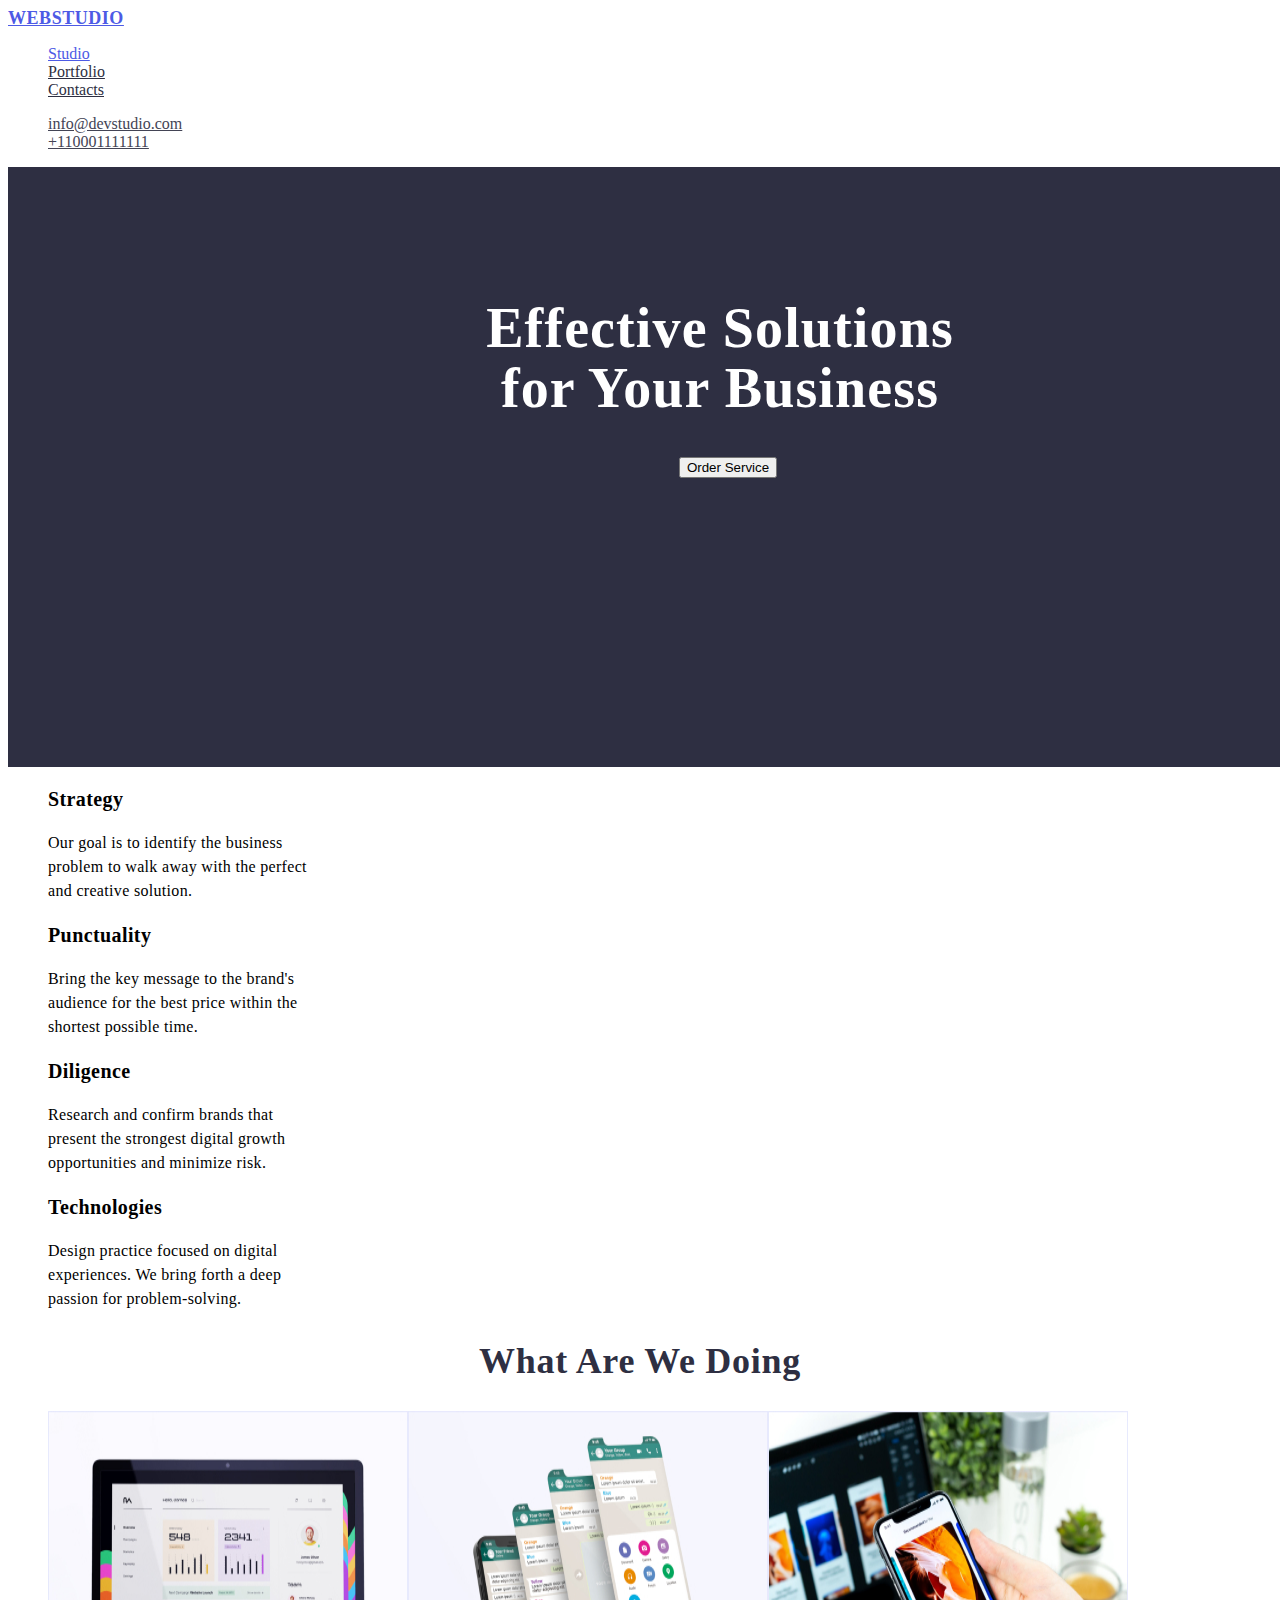
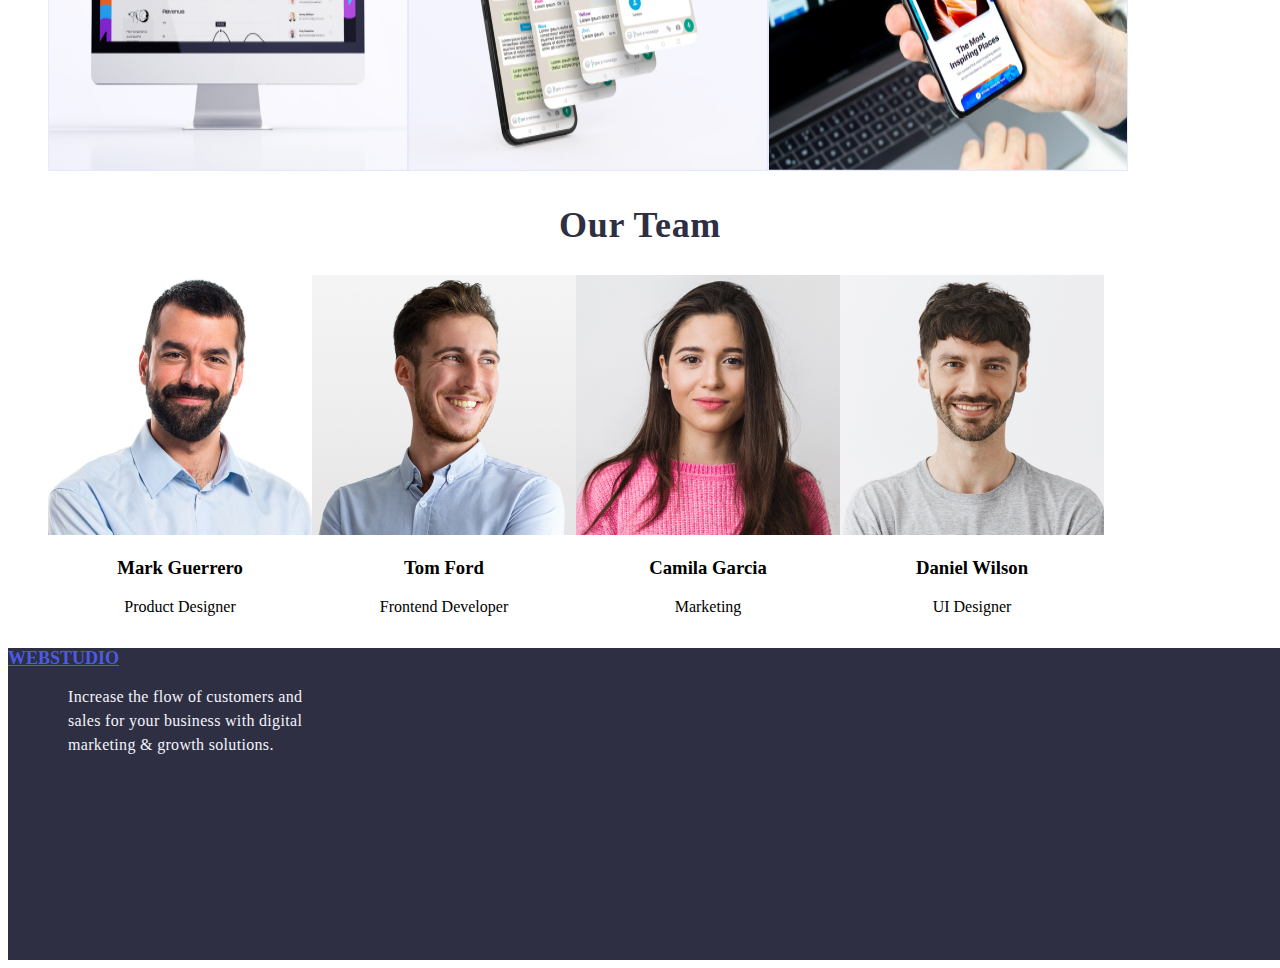
==== index.html @ d29a0da6 "update content" ====
<!DOCTYPE html>
<html lang="en">
  <head>
    <meta charset="UTF-8" />
    <meta http-equiv="X-UA-Compatible" content="IE=edge" />
    <meta name="viewport" content="width=device-width, initial-scale=1.0" />
    <title>Document</title>
    <link rel="stylesheet" href="./css/styles.css" />
  </head>

  <body>
    <!-- Header Section -->
    <header>
      <nav>
        <!-- Company Logo -->
        <a href="./index.html" class="index"> WEBSTUDIO</a>
        <!-- Navigation Menu -->
        <ul class="nav-links">
          <li>
            <a
              href="./index.html"
              class="studio"
              target="_blank"
              rel="nopener norefer"
              >Studio</a
            >
          </li>
          <li>
            <a
              href="./portfolio.html"
              class="portfolio"
              target="_blank"
              rel="nopener norefer"
              >Portfolio</a
            >
          </li>
          <li><a href="/Contacts" class="contacts">Contacts</a></li>
        </ul>
      </nav>
      <ul class="howtoreach">
        <li>
          <a href="mailto:info@devstudio.com" class="mailto"
            >info@devstudio.com</a
          >
        </li>
        <li><a href="tel:+110001111111" class="tel">+110001111111</a></li>
      </ul>
    </header>

    <!-- Main Content -->
    <main>
      <!-- Section 1 -->
      <section>
        <div class="container">
          <div class="box">
            <h1 class="h1">
              Effective Solutions <br />
              for Your Business
            </h1>
            <button type="button" class="h1-button">Order Service</button>
          </div>
        </div>
      </section>

      <!-- Section 2 -->
      <section>
        <!-- Company Goals -->
        <div>
          <ul class="companygoals">
            <li>
              <h3 class="h3"><b>Strategy</b></h3>
              <p class="strategy">
                Our goal is to identify the business problem to walk away with
                the perfect and creative solution.
              </p>
            </li>

            <li>
              <h3 class="h3"><b>Punctuality</b></h3>
              <p class="punctuality">
                Bring the key message to the brand's audience for the best price
                within the shortest possible time.
              </p>
            </li>

            <li>
              <h3 class="h3"><b>Diligence</b></h3>
              <p class="diligence">
                Research and confirm brands that present the strongest digital
                growth opportunities and minimize risk.
              </p>
            </li>

            <li>
              <h3 class="h3"><b>Technologies</b></h3>
              <p class="technologies">
                Design practice focused on digital experiences. We bring forth a
                deep passion for problem-solving.
              </p>
            </li>
          </ul>
        </div>
      </section>

      <!-- Section 3 -->
      <section>
        <div>
          <!-- Business Offers -->
          <h2 class="h2">What Are We Doing</h2>
          <ul class="offers">
            <li>
              <img
                src="./images/monitor.jpg"
                alt="monitor"
                width="360"
                height="360"
              />
            </li>
            <li>
              <img
                src="./images/phone.jpg"
                alt="phone"
                width="360"
                height="360"
              />
            </li>
            <li>
              <img
                src="./images/laptopandphone.jpg"
                alt="laptop and phone"
                width="360"
                height="360"
              />
            </li>
          </ul>
        </div>
      </section>

      <!-- Section 4 -->
      <section>
        <div>
          <h2 class="team">Our Team</h2>
          <ul class="teammembers">
            <li>
              <img
                src="./images/markguerrero.jpg"
                alt="markguerrero"
                width="264"
                height="260"
              />
              <h3>Mark Guerrero</h3>
              <p>Product Designer</p>
            </li>

            <li>
              <img
                src="./images/tomford.jpg"
                alt="tomford"
                width="264"
                height="260"
              />
              <h3>Tom Ford</h3>
              <p>Frontend Developer</p>
            </li>

            <li>
              <img
                src="./images/camilagarcia.jpg"
                alt="camilagarcia"
                width="264"
                height="260"
              />
              <h3>Camila Garcia</h3>
              <p>Marketing</p>
            </li>

            <li>
              <img
                src="./images/danielwilson.jpg"
                alt="danielwilson"
                width="264"
                height="260"
              />
              <h3>Daniel Wilson</h3>
              <p>UI Designer</p>
            </li>
          </ul>
        </div>
      </section>
    </main>

    <footer>
      <div class="footer">
        <a href="./index.html" class="webstudiof"> WEBSTUDIO</a>
        <p class="p">
          <span>Increase the flow of customers and </span>
          <span>sales for your business with digital</span>
          <span>marketing & growth solutions.</span>
        </p>
      </div>
    </footer>
  </body>
</html>
---- css/styles.css ----
/* Header 1 Navigation */
.index {
  width: 44px;
  height: 21px;

  font-family: "Raleway";
  font-style: normal;
  font-weight: 800;
  font-size: 18px;
  line-height: 21px;
  /* identical to box height, or 117% */

  display: flex;
  align-items: center;
  letter-spacing: 0.03em;
  text-transform: uppercase;

  /* IRIS */

  color: #4d5ae5;

  /* Inside auto layout */

  flex: none;
  order: 0;
  flex-grow: 0;
}

.nav-links {
  text-decoration: none;
}
.studio {
  color: #4d5ae5;
}
.portfolio {
  color: #2e2f42;
}
.contacts {
  color: #2e2f42;
}
.mailto {
  color: #434455;
}
.tel {
  color: #434455;
}

.nav-links {
  list-style-type: none;
}
.howtoreach {
  list-style-type: none;
}

/* Main Box */
.box {
  height: 600px;
  width: 1440px;
  left: 0px;
  top: 72px;
  display: flex;
  align-items: center;
  text-align: center;
  justify-content: center;
  background: #2e2f42;
}

/* Header 1 */
.h1 {
  position: absolute;
  width: 496px;
  height: 120px;
  left: 472px;
  top: 260px;
  font-family: "Roboto";
  font-style: normal;
  font-weight: 700;
  font-size: 56px;
  line-height: 60px;

  text-align: center;
  letter-spacing: 0.02em;

  color: #ffffff;
}

.companygoals {
  list-style-type: none;
}
.h3 {
  width: 264px;
  height: 24px;

  /* Header 3 */

  font-family: Roboto;
  font-style: normal;
  font-weight: 500;
  font-size: 20px;
  line-height: 24px;
  /* identical to box height, or 120% */

  letter-spacing: 0.02em;
}

.strategy {
  width: 264px;
  height: 72px;

  /* Body */

  font-family: "Roboto";
  font-style: normal;
  font-weight: 400;
  font-size: 16px;
  line-height: 24px;
  /* or 150% */

  letter-spacing: 0.02em;
}
.punctuality {
  width: 264px;
  height: 72px;

  /* Body */

  font-family: "Roboto";
  font-style: normal;
  font-weight: 400;
  font-size: 16px;
  line-height: 24px;
  /* or 150% */

  letter-spacing: 0.02em;
}

.diligence {
  width: 264px;
  height: 72px;

  /* Body */

  font-family: "Roboto";
  font-style: normal;
  font-weight: 400;
  font-size: 16px;
  line-height: 24px;
  /* or 150% */

  letter-spacing: 0.02em;
}

.technologies {
  width: 264px;
  height: 72px;

  /* Body */

  font-family: "Roboto";
  font-style: normal;
  font-weight: 400;
  font-size: 16px;
  line-height: 24px;
  /* or 150% */

  letter-spacing: 0.02em;
}
.h2 {
  /* Header 2 */

  font-family: "Roboto";
  font-style: normal;
  font-weight: 700;
  font-size: 36px;
  line-height: 40px;

  /* identical to box height, or 111% */

  text-align: center;
  letter-spacing: 0.02em;
  text-transform: capitalize;

  /* NAVY BLUE */

  color: #2e2f42;
}

.offers {
  list-style: none;
  display: flex;
}

.team {
  color: var(--navyblue, #2e2f42);
  text-align: center;
  /* Header 2 */
  font-size: 36px;
  font-family: Roboto;
  font-weight: 700;
  line-height: 40px;
  letter-spacing: 0.72px;
}

.teammembers {
  display: flex;
  list-style: none;
  text-align: center;
}

.footer {
  width: 1440px;
  height: 312px;
  flex-shrink: 0;
  background: #2e2f42;
}

.webstudiof {
  width: 44px;
  height: 21px;

  font-family: "Raleway";
  font-style: normal;
  font-weight: 800;
  font-size: 18px;
  line-height: 21px;

  color: #4d5ae5;
}

.p {
  display: flex;
  width: 300px;
  flex-direction: column;

  color: var(--cloud, #f4f4fd);
  font-size: 16px;
  font-family: "Roboto";
  line-height: 24px;
  letter-spacing: 0.32px;
  text-indent: 20%;
}
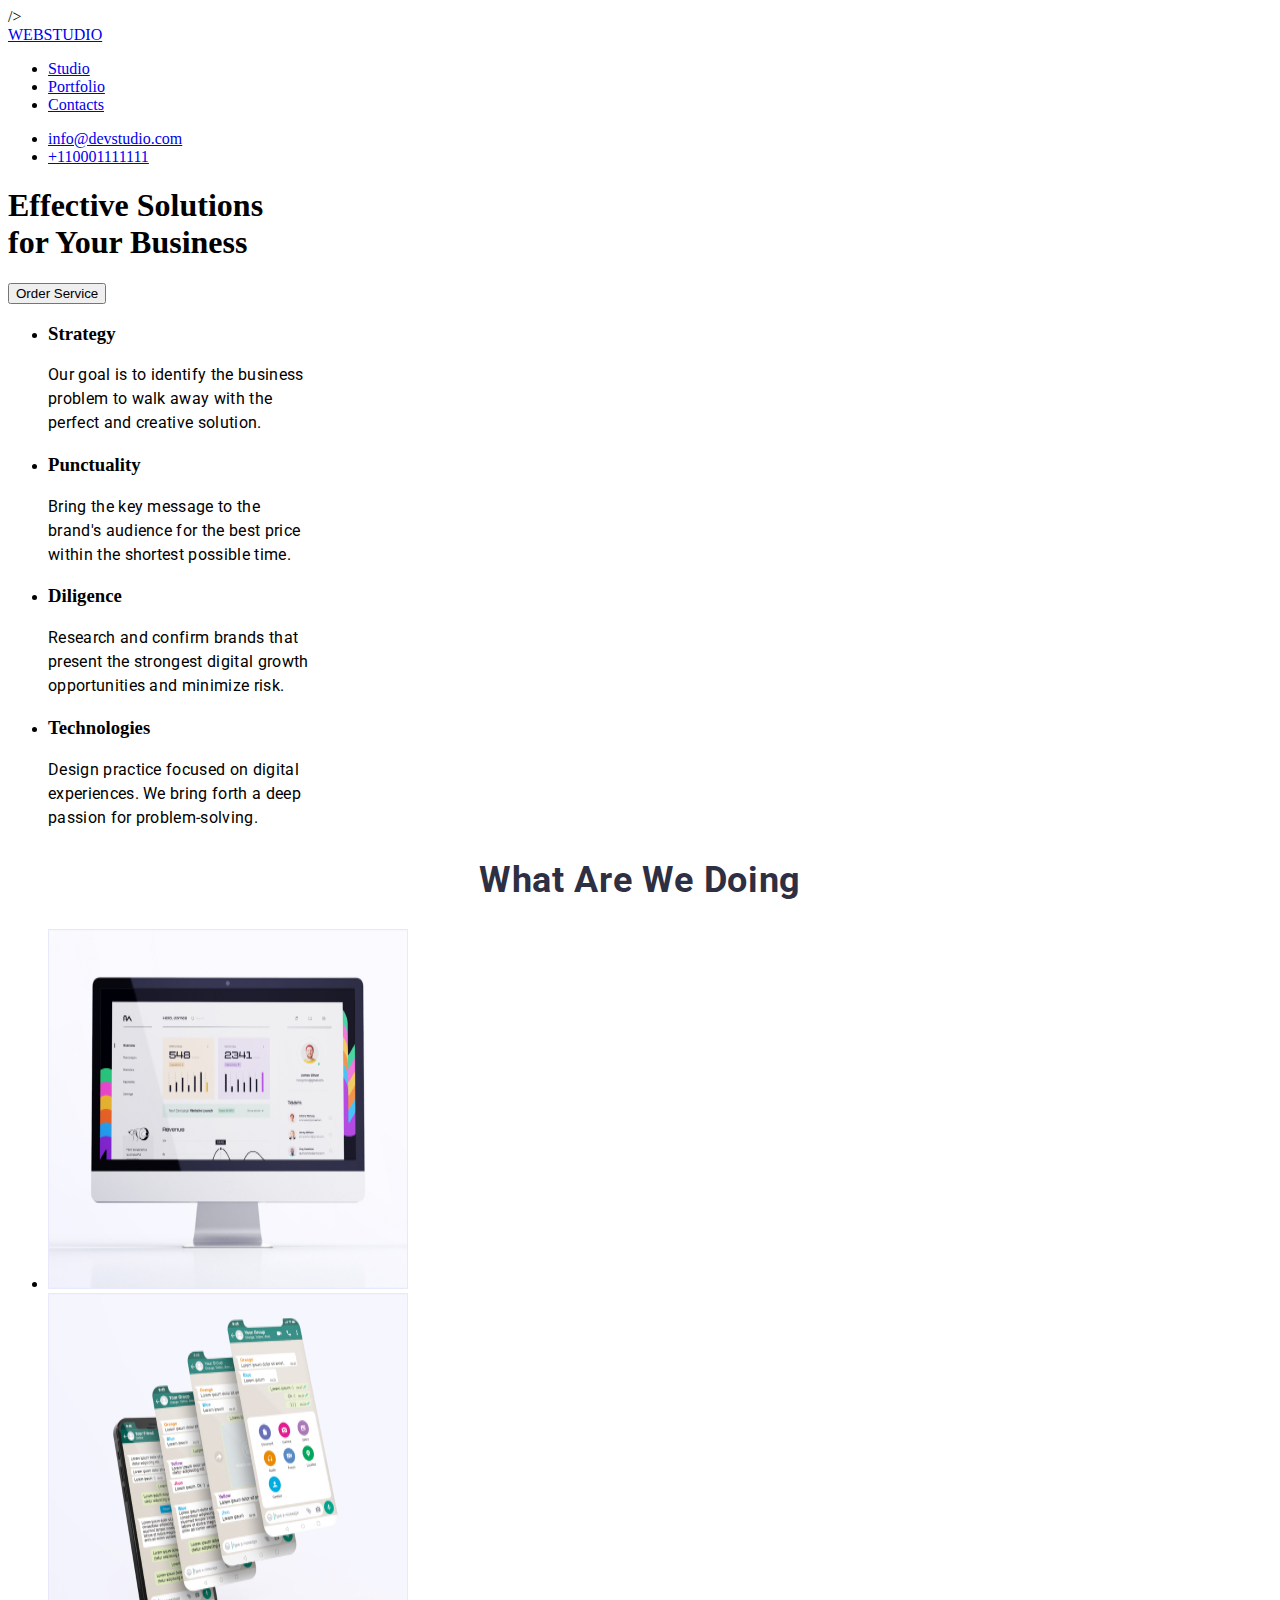
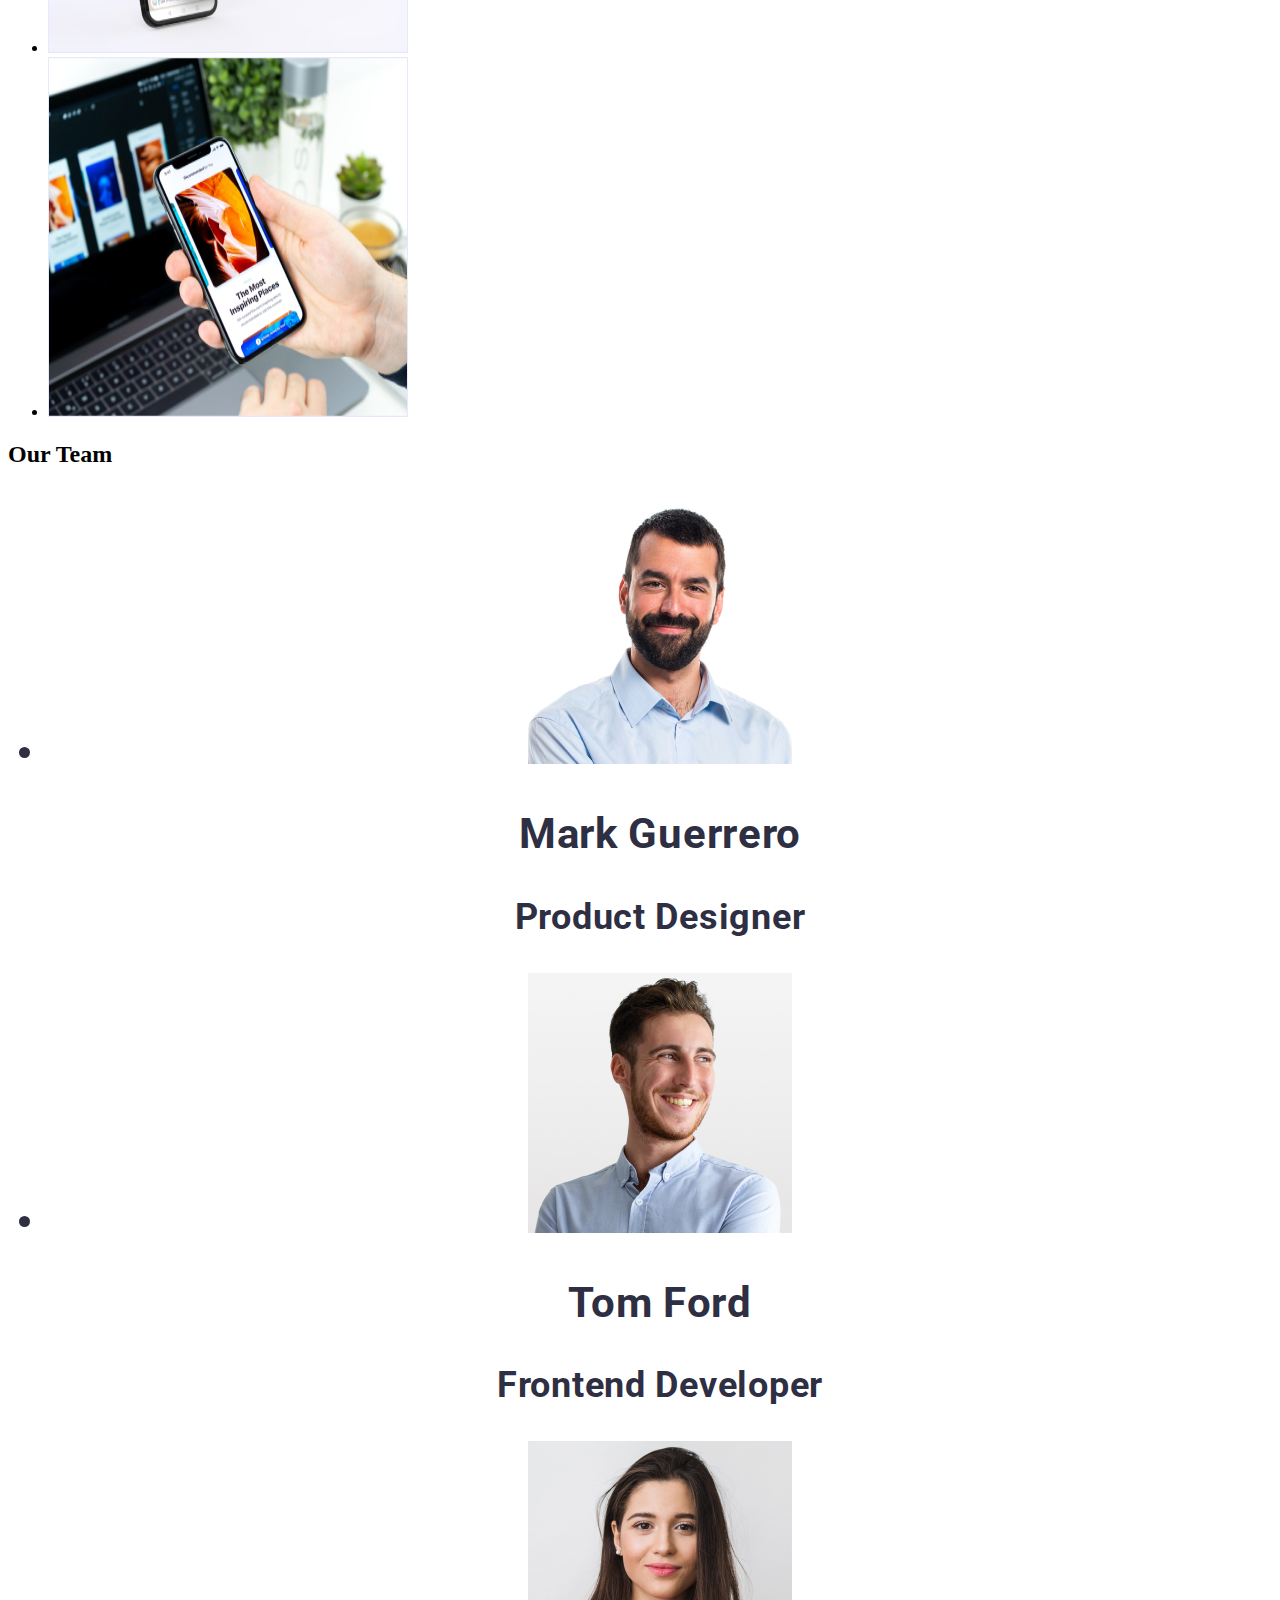
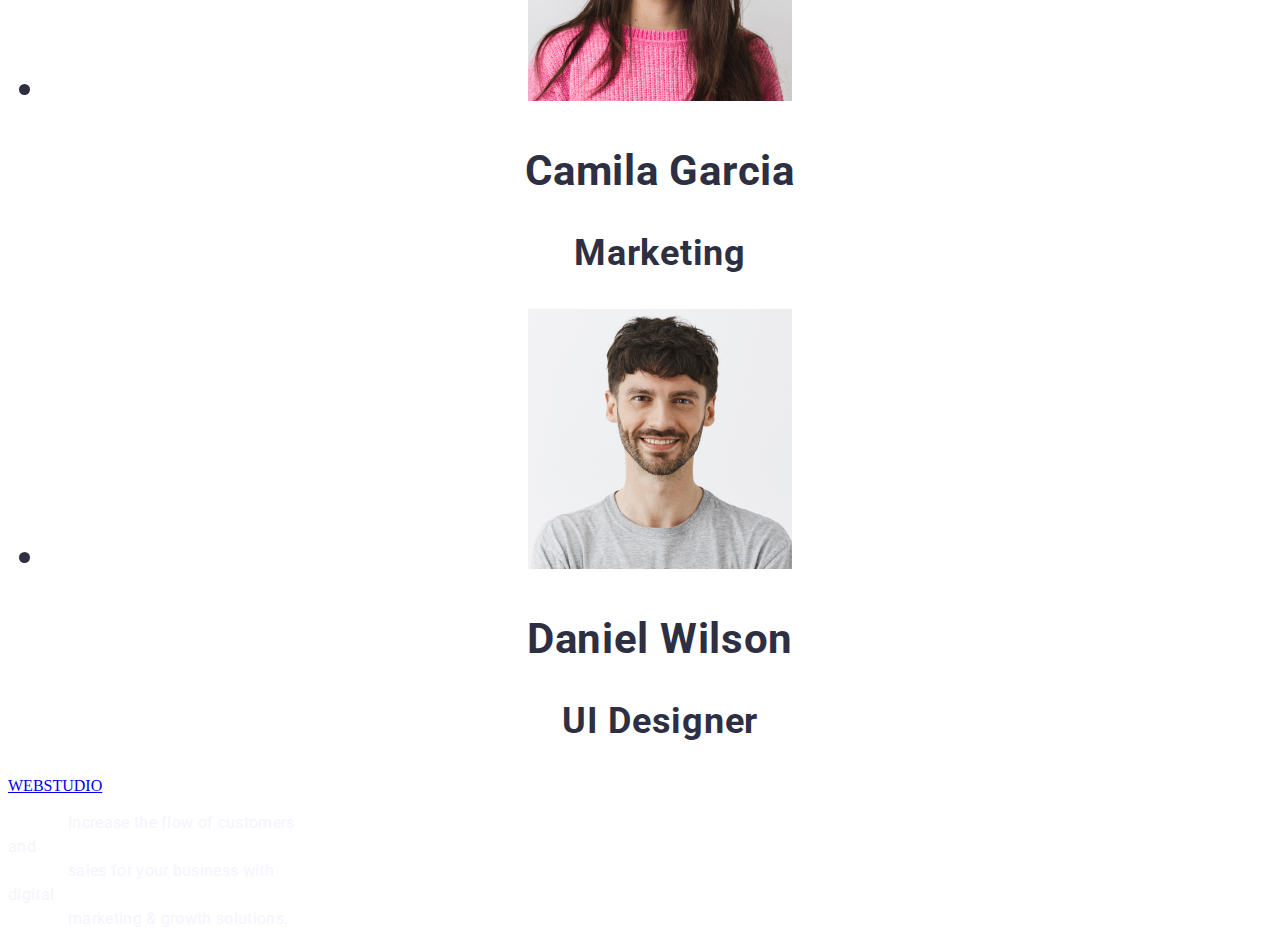
==== commit f6e1f850: "changes" ====
--- a/index.html
+++ b/index.html
@@ -6,69 +6,68 @@
     <meta name="viewport" content="width=device-width, initial-scale=1.0" />
     <title>Document</title>
     <link rel="stylesheet" href="./css/styles.css" />
+    <link
+      href="https://fonts.googleapis.com/css2?family=Raleway:wght@700&family=Roboto:wght@400;500;700;900&display=swap"
+      rel="stylesheet"
+    />
+    />
   </head>
 
   <body>
     <!-- Header Section -->
-    <header>
+    <header class="page-header">
       <nav>
         <!-- Company Logo -->
-        <a href="./index.html" class="index"> WEBSTUDIO</a>
+        <a href="./index.html" class="logo"> WEBSTUDIO</a>
         <!-- Navigation Menu -->
-        <ul class="nav-links">
+        <ul class="nav-menu list">
           <li>
-            <a
-              href="./index.html"
-              class="studio"
-              target="_blank"
-              rel="nopener norefer"
+            <a href="./index.html" class="page-current" rel="nopener norefer"
               >Studio</a
             >
           </li>
           <li>
             <a
               href="./portfolio.html"
-              class="portfolio"
+              class="page"
               target="_blank"
               rel="nopener norefer"
               >Portfolio</a
             >
           </li>
-          <li><a href="/Contacts" class="contacts">Contacts</a></li>
+          <li><a href="/Contacts" class="page">Contacts</a></li>
         </ul>
       </nav>
-      <ul class="howtoreach">
+      <ul class="contacts-menu list">
         <li>
-          <a href="mailto:info@devstudio.com" class="mailto"
+          <a href="mailto:info@devstudio.com" class="item"
             >info@devstudio.com</a
           >
         </li>
-        <li><a href="tel:+110001111111" class="tel">+110001111111</a></li>
+        <li><a href="tel:+110001111111" class="item">+110001111111</a></li>
       </ul>
     </header>
 
     <!-- Main Content -->
     <main>
       <!-- Section 1 -->
-      <section>
-        <div class="container">
-          <div class="box">
-            <h1 class="h1">
+      <section class="hero bg-hero">
+            <h1 class="hero-title">
               Effective Solutions <br />
               for Your Business
             </h1>
-            <button type="button" class="h1-button">Order Service</button>
+            <button type="button" class="button primary">Order Service</button>
           </div>
         </div>
       </section>
 
       <!-- Section 2 -->
-      <section>
+      <section class="section">
         <!-- Company Goals -->
-        <div>
-          <ul class="companygoals">
-            <li>
-              <h3 class="h3"><b>Strategy</b></h3>
+        <div class="container">
+          <ul class="benefits">
+            <li>
+              <h3 class="title"><b>Strategy</b></h3>
               <p class="strategy">
                 Our goal is to identify the business problem to walk away with
                 the perfect and creative solution.
@@ -76,7 +75,7 @@
             </li>
 
             <li>
-              <h3 class="h3"><b>Punctuality</b></h3>
+              <h3 class="title"><b>Punctuality</b></h3>
               <p class="punctuality">
                 Bring the key message to the brand's audience for the best price
                 within the shortest possible time.
@@ -84,7 +83,7 @@
             </li>
 
             <li>
-              <h3 class="h3"><b>Diligence</b></h3>
+              <h3 class="title"><b>Diligence</b></h3>
               <p class="diligence">
                 Research and confirm brands that present the strongest digital
                 growth opportunities and minimize risk.
@@ -92,7 +91,7 @@
             </li>
 
             <li>
-              <h3 class="h3"><b>Technologies</b></h3>
+              <h3 class="title"><b>Technologies</b></h3>
               <p class="technologies">
                 Design practice focused on digital experiences. We bring forth a
                 deep passion for problem-solving.
@@ -103,11 +102,11 @@
       </section>
 
       <!-- Section 3 -->
-      <section>
-        <div>
+      <section class="section"></section>
+        <div class="container">
           <!-- Business Offers -->
           <h2 class="h2">What Are We Doing</h2>
-          <ul class="offers">
+          <ul class="what-we-do list">
             <li>
               <img
                 src="./images/monitor.jpg"
@@ -137,10 +136,10 @@
       </section>
 
       <!-- Section 4 -->
-      <section>
-        <div>
-          <h2 class="team">Our Team</h2>
-          <ul class="teammembers">
+      <section class="section bg-team">
+        <div class="container">
+          <h2 class="section-title">Our Team</h2>
+          <ul class="team list">
             <li>
               <img
                 src="./images/markguerrero.jpg"
@@ -148,8 +147,8 @@
                 width="264"
                 height="260"
               />
-              <h3>Mark Guerrero</h3>
-              <p>Product Designer</p>
+              <h3 class="name">Mark Guerrero</h3>
+              <p class="position">Product Designer</p>
             </li>
 
             <li>
@@ -159,8 +158,8 @@
                 width="264"
                 height="260"
               />
-              <h3>Tom Ford</h3>
-              <p>Frontend Developer</p>
+              <h3 class="name">Tom Ford</h3>
+              <p class="position">Frontend Developer</p>
             </li>
 
             <li>
@@ -170,8 +169,8 @@
                 width="264"
                 height="260"
               />
-              <h3>Camila Garcia</h3>
-              <p>Marketing</p>
+              <h3 class="name">Camila Garcia</h3>
+              <p class="position">Marketing</p>
             </li>
 
             <li>
@@ -181,17 +180,17 @@
                 width="264"
                 height="260"
               />
-              <h3>Daniel Wilson</h3>
-              <p>UI Designer</p>
+              <h3 class="name">Daniel Wilson</h3>
+              <p class="position">UI Designer</p>
             </li>
           </ul>
         </div>
       </section>
     </main>
 
-    <footer>
-      <div class="footer">
-        <a href="./index.html" class="webstudiof"> WEBSTUDIO</a>
+    <footer class="page-footer bg-footer">
+      <div>
+        <a href="./index.html" class="logo"> WEBSTUDIO</a>
         <p class="p">
           <span>Increase the flow of customers and </span>
           <span>sales for your business with digital</span>
--- a/css/styles.css
+++ b/css/styles.css
@@ -31,24 +31,29 @@
 }
 .studio {
   color: #4d5ae5;
+  text-decoration: none;
 }
 .portfolio {
   color: #2e2f42;
+  text-decoration: none;
 }
 .contacts {
   color: #2e2f42;
+  text-decoration: none;
 }
 .mailto {
   color: #434455;
+  text-decoration: none;
 }
 .tel {
   color: #434455;
+  text-decoration: none;
 }
 
 .nav-links {
   list-style-type: none;
 }
-.howtoreach {
+.how-to-reach {
   list-style-type: none;
 }
 
@@ -84,7 +89,7 @@
   color: #ffffff;
 }
 
-.companygoals {
+.company-goals {
   list-style-type: none;
 }
 .h3 {
@@ -201,7 +206,7 @@
   letter-spacing: 0.72px;
 }
 
-.teammembers {
+.team-members {
   display: flex;
   list-style: none;
   text-align: center;
@@ -214,7 +219,7 @@
   background: #2e2f42;
 }
 
-.webstudiof {
+.webstudio-f {
   width: 44px;
   height: 21px;
 
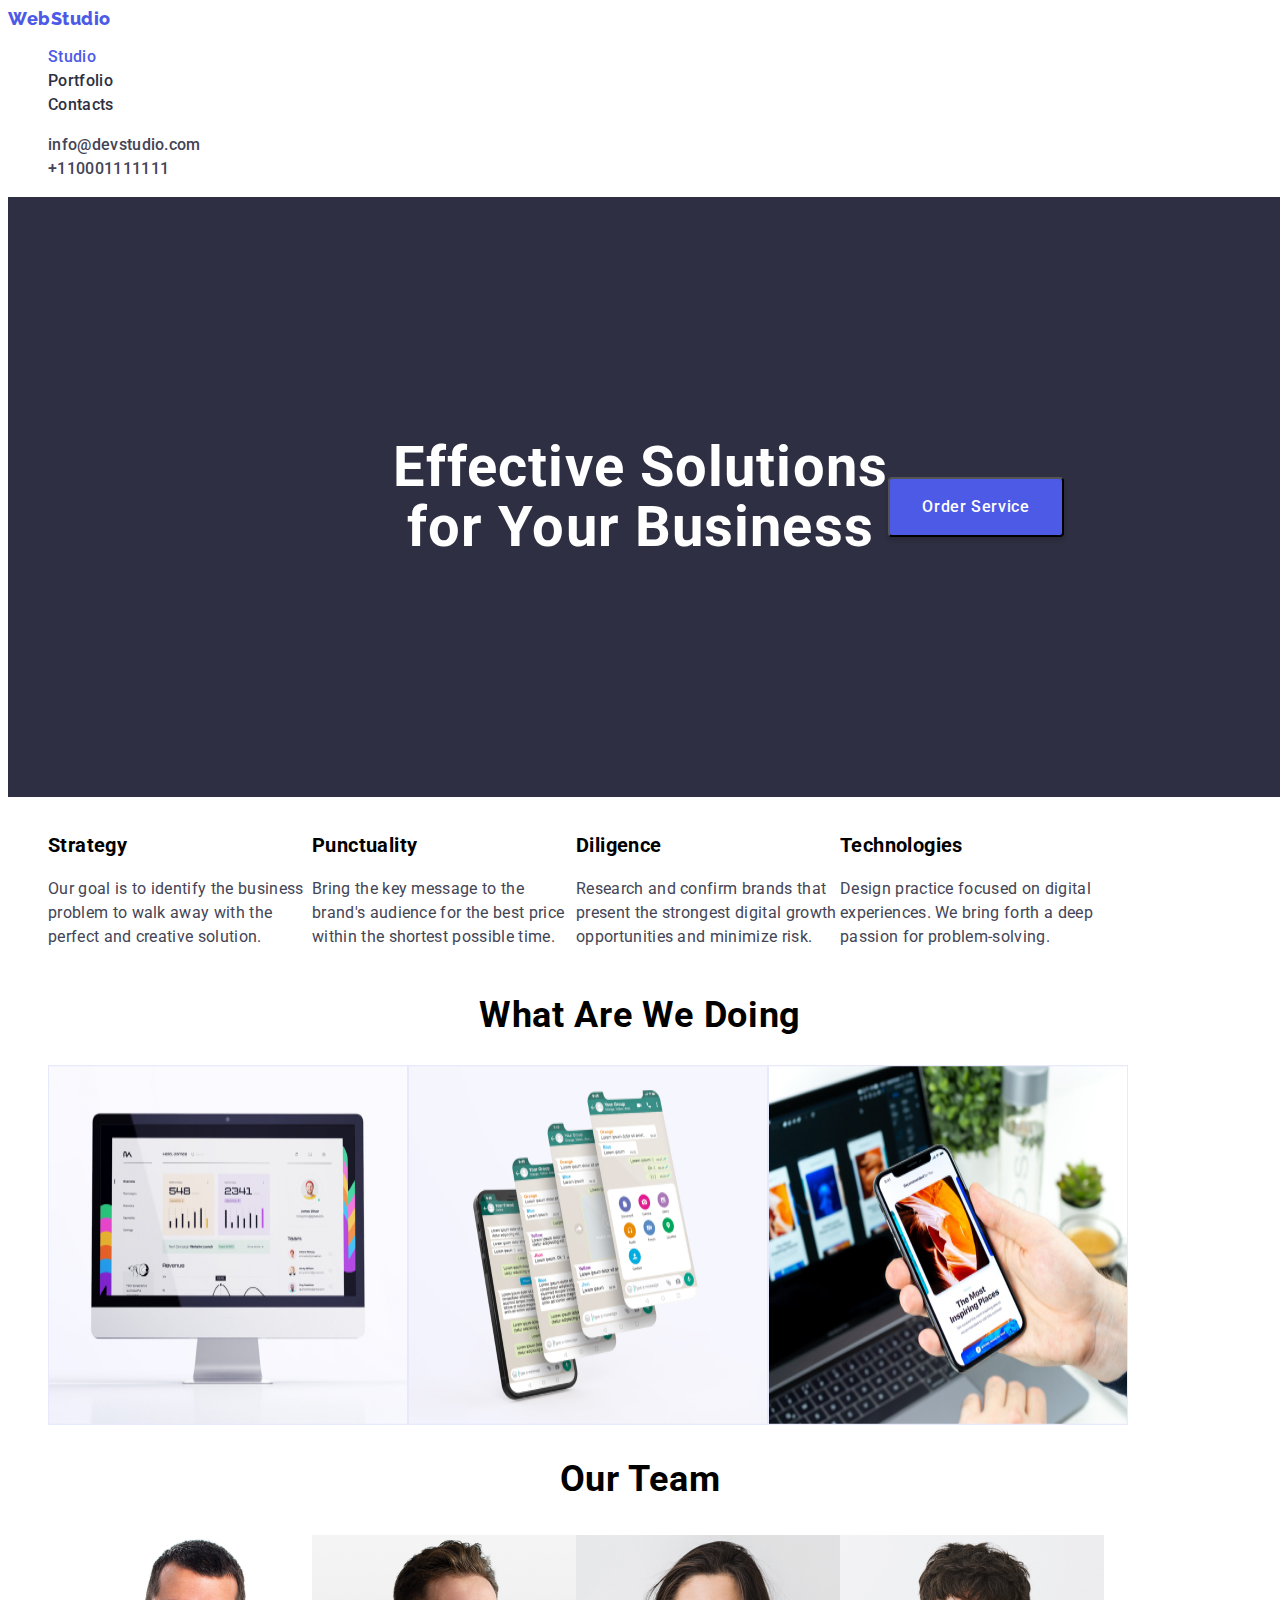
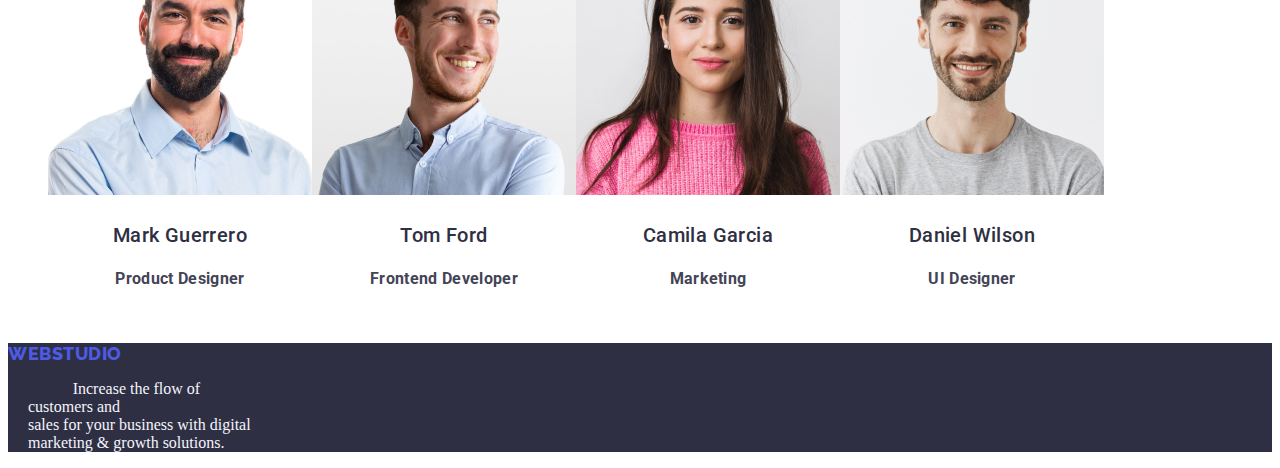
==== commit fb3c6ef3: "update" ====
--- a/index.html
+++ b/index.html
@@ -10,7 +10,6 @@
       href="https://fonts.googleapis.com/css2?family=Raleway:wght@700&family=Roboto:wght@400;500;700;900&display=swap"
       rel="stylesheet"
     />
-    />
   </head>
 
   <body>
@@ -18,7 +17,7 @@
     <header class="page-header">
       <nav>
         <!-- Company Logo -->
-        <a href="./index.html" class="logo"> WEBSTUDIO</a>
+        <a href="./index.html" class="logo"> WebStudio</a>
         <!-- Navigation Menu -->
         <ul class="nav-menu list">
           <li>
@@ -52,13 +51,11 @@
     <main>
       <!-- Section 1 -->
       <section class="hero bg-hero">
-            <h1 class="hero-title">
-              Effective Solutions <br />
-              for Your Business
-            </h1>
-            <button type="button" class="button primary">Order Service</button>
-          </div>
-        </div>
+        <h1 class="hero-title">
+          Effective Solutions <br />
+          for Your Business
+        </h1>
+        <button type="button" class="button primary">Order Service</button>
       </section>
 
       <!-- Section 2 -->
@@ -68,7 +65,7 @@
           <ul class="benefits">
             <li>
               <h3 class="title"><b>Strategy</b></h3>
-              <p class="strategy">
+              <p class="description">
                 Our goal is to identify the business problem to walk away with
                 the perfect and creative solution.
               </p>
@@ -76,7 +73,7 @@
 
             <li>
               <h3 class="title"><b>Punctuality</b></h3>
-              <p class="punctuality">
+              <p class="description">
                 Bring the key message to the brand's audience for the best price
                 within the shortest possible time.
               </p>
@@ -84,7 +81,7 @@
 
             <li>
               <h3 class="title"><b>Diligence</b></h3>
-              <p class="diligence">
+              <p class="description">
                 Research and confirm brands that present the strongest digital
                 growth opportunities and minimize risk.
               </p>
@@ -92,7 +89,7 @@
 
             <li>
               <h3 class="title"><b>Technologies</b></h3>
-              <p class="technologies">
+              <p class="description">
                 Design practice focused on digital experiences. We bring forth a
                 deep passion for problem-solving.
               </p>
@@ -102,10 +99,10 @@
       </section>
 
       <!-- Section 3 -->
-      <section class="section"></section>
+      <section class="section">
         <div class="container">
           <!-- Business Offers -->
-          <h2 class="h2">What Are We Doing</h2>
+          <h2 class="section-title">What Are We Doing</h2>
           <ul class="what-we-do list">
             <li>
               <img
@@ -142,7 +139,7 @@
           <ul class="team list">
             <li>
               <img
-                src="./images/markguerrero.jpg"
+                src="./images/mark-guerrero.jpg"
                 alt="markguerrero"
                 width="264"
                 height="260"
@@ -153,7 +150,7 @@
 
             <li>
               <img
-                src="./images/tomford.jpg"
+                src="./images/tom-ford.jpg"
                 alt="tomford"
                 width="264"
                 height="260"
@@ -164,7 +161,7 @@
 
             <li>
               <img
-                src="./images/camilagarcia.jpg"
+                src="./images/camila-garcia.jpg"
                 alt="camilagarcia"
                 width="264"
                 height="260"
@@ -175,7 +172,7 @@
 
             <li>
               <img
-                src="./images/danielwilson.jpg"
+                src="./images/daniel-wilson.jpg"
                 alt="danielwilson"
                 width="264"
                 height="260"
@@ -192,9 +189,9 @@
       <div>
         <a href="./index.html" class="logo"> WEBSTUDIO</a>
         <p class="p">
-          <span>Increase the flow of customers and </span>
-          <span>sales for your business with digital</span>
-          <span>marketing & growth solutions.</span>
+          Increase the flow of customers and <br />
+          sales for your business with digital<br />
+          marketing & growth solutions.
         </p>
       </div>
     </footer>
--- a/css/styles.css
+++ b/css/styles.css
@@ -1,64 +1,57 @@
 /* Header 1 Navigation */
-.index {
+.logo {
+  /* Layout*/
+  display: flex;
   width: 44px;
-  height: 21px;
-
+  flex-direction: column;
+  justify-content: center;
+
+  font-size: 18px;
   font-family: "Raleway";
-  font-style: normal;
   font-weight: 800;
-  font-size: 18px;
   line-height: 21px;
-  /* identical to box height, or 117% */
-
-  display: flex;
-  align-items: center;
-  letter-spacing: 0.03em;
-  text-transform: uppercase;
-
-  /* IRIS */
-
+  letter-spacing: 0.54px;
+  text-decoration: none;
   color: #4d5ae5;
-
-  /* Inside auto layout */
-
-  flex: none;
-  order: 0;
-  flex-grow: 0;
-}
-
-.nav-links {
-  text-decoration: none;
-}
-.studio {
+}
+
+ul.nav-menu,
+ul.contacts-menu {
+  list-style: none;
+}
+.page-current {
   color: #4d5ae5;
   text-decoration: none;
-}
-.portfolio {
+  list-style-type: none;
+  font-size: 16px;
+  font-family: "Roboto";
+  font-weight: 500;
+  line-height: 24px;
+  letter-spacing: 0.32px;
+}
+.page {
   color: #2e2f42;
   text-decoration: none;
-}
-.contacts {
-  color: #2e2f42;
-  text-decoration: none;
-}
-.mailto {
+  font-size: 16px;
+  font-family: "Roboto";
+  font-weight: 500;
+  line-height: 24px;
+  letter-spacing: 0.32px;
+}
+.item {
   color: #434455;
   text-decoration: none;
-}
-.tel {
-  color: #434455;
-  text-decoration: none;
-}
-
-.nav-links {
-  list-style-type: none;
-}
-.how-to-reach {
-  list-style-type: none;
+
+  text-decoration: none;
+  font-size: 16px;
+  font-family: Roboto;
+  font-weight: 500;
+  line-height: 24px;
+  letter-spacing: 0.32px;
 }
 
 /* Main Box */
-.box {
+.hero {
   height: 600px;
   width: 1440px;
   left: 0px;
@@ -70,128 +63,90 @@
   background: #2e2f42;
 }
 
+.hero-title {
+  display: flex;
+  width: 496px;
+  flex-direction: column;
+  flex-shrink: 0;
+
+  color: var(--white, #fff);
+  text-align: center;
+  /* Header 1 */
+  font-size: 56px;
+  font-family: "Roboto";
+  font-weight: 700;
+  line-height: 60px;
+  letter-spacing: 1.12px;
+}
+
+.button {
+  font-size: 16px;
+  font-family: "Roboto";
+  font-weight: 500;
+  line-height: 24px;
+  letter-spacing: 0.64px;
+  color: #ffff;
+
+  padding: 16px 32px;
+  align-items: center;
+  justify-content: center;
+  gap: 10px;
+  border-radius: 4px;
+  background: #4d5ae5;
+  box-shadow: 0px 4px 4px 0px rgba(0, 0, 0, 0.15);
+  display: flex;
+  margin-top: 20px;
+}
 /* Header 1 */
-.h1 {
-  position: absolute;
-  width: 496px;
-  height: 120px;
-  left: 472px;
-  top: 260px;
-  font-family: "Roboto";
-  font-style: normal;
-  font-weight: 700;
-  font-size: 56px;
-  line-height: 60px;
-
-  text-align: center;
-  letter-spacing: 0.02em;
-
-  color: #ffffff;
-}
-
-.company-goals {
-  list-style-type: none;
-}
-.h3 {
+
+.benefits {
+  list-style-type: none;
+  display: flex;
+}
+.title {
+  display: flex;
   width: 264px;
   height: 24px;
 
   /* Header 3 */
 
+  font-family: "Roboto";
+  font-style: normal;
+  font-weight: 500;
+  font-size: 20px;
+  line-height: 24px;
+  /* identical to box height, or 120% */
+
+  letter-spacing: 0.02em;
+}
+
+.description {
+  display: flex;
+  width: 264px;
+  flex-direction: column;
+  font-size: 16px;
   font-family: Roboto;
-  font-style: normal;
-  font-weight: 500;
-  font-size: 20px;
-  line-height: 24px;
-  /* identical to box height, or 120% */
-
-  letter-spacing: 0.02em;
-}
-
-.strategy {
-  width: 264px;
-  height: 72px;
-
-  /* Body */
-
-  font-family: "Roboto";
-  font-style: normal;
-  font-weight: 400;
-  font-size: 16px;
-  line-height: 24px;
-  /* or 150% */
-
-  letter-spacing: 0.02em;
-}
-.punctuality {
-  width: 264px;
-  height: 72px;
-
-  /* Body */
-
-  font-family: "Roboto";
-  font-style: normal;
-  font-weight: 400;
-  font-size: 16px;
-  line-height: 24px;
-  /* or 150% */
-
-  letter-spacing: 0.02em;
-}
-
-.diligence {
-  width: 264px;
-  height: 72px;
-
-  /* Body */
-
-  font-family: "Roboto";
-  font-style: normal;
-  font-weight: 400;
-  font-size: 16px;
-  line-height: 24px;
-  /* or 150% */
-
-  letter-spacing: 0.02em;
-}
-
-.technologies {
-  width: 264px;
-  height: 72px;
-
-  /* Body */
-
-  font-family: "Roboto";
-  font-style: normal;
-  font-weight: 400;
-  font-size: 16px;
-  line-height: 24px;
-  /* or 150% */
-
-  letter-spacing: 0.02em;
-}
-.h2 {
+  line-height: 24px;
+  letter-spacing: 0.32px;
+  color: #434455;
+}
+
+.section-title {
+  list-style: none;
+  display: flex;
+  justify-content: center;
+  align-items: center;
+  text-align: center;
   /* Header 2 */
-
-  font-family: "Roboto";
-  font-style: normal;
+  font-size: 36px;
+  font-family: "Roboto";
   font-weight: 700;
-  font-size: 36px;
   line-height: 40px;
-
-  /* identical to box height, or 111% */
-
-  text-align: center;
-  letter-spacing: 0.02em;
-  text-transform: capitalize;
-
-  /* NAVY BLUE */
-
-  color: #2e2f42;
-}
-
-.offers {
-  list-style: none;
+  letter-spacing: 0.72px;
+}
+
+.what-we-do {
+  list-style-type: none;
   display: flex;
 }
 
@@ -206,41 +161,43 @@
   letter-spacing: 0.72px;
 }
 
-.team-members {
+ul.team {
   display: flex;
   list-style: none;
   text-align: center;
-}
-
-.footer {
-  width: 1440px;
-  height: 312px;
-  flex-shrink: 0;
-  background: #2e2f42;
-}
-
-.webstudio-f {
-  width: 44px;
-  height: 21px;
-
-  font-family: "Raleway";
-  font-style: normal;
-  font-weight: 800;
-  font-size: 18px;
-  line-height: 21px;
-
-  color: #4d5ae5;
+  list-style-type: none;
+  display: flex;
+}
+
+.name {
+  color: #2e2f42;
+  text-align: center;
+
+  font-size: 20px;
+  font-family: "Roboto";
+  font-weight: 500;
+  line-height: 24px;
+  letter-spacing: 0.4px;
+}
+
+.position {
+  color: var(--slate, #434455);
+  text-align: center;
+  font-size: 16px;
+  font-family: "Roboto";
+  line-height: 24px;
+  letter-spacing: 0.32px;
+}
+
+.bg-footer {
+  background-color: #2e2f42;
 }
 
 .p {
   display: flex;
-  width: 300px;
-  flex-direction: column;
-
-  color: var(--cloud, #f4f4fd);
-  font-size: 16px;
-  font-family: "Roboto";
-  line-height: 24px;
-  letter-spacing: 0.32px;
+  width: 264px;
+  margin-left: 20px;
   text-indent: 20%;
-}
+  color: #f4f4fd;
+  margin-left: 20px;
+}
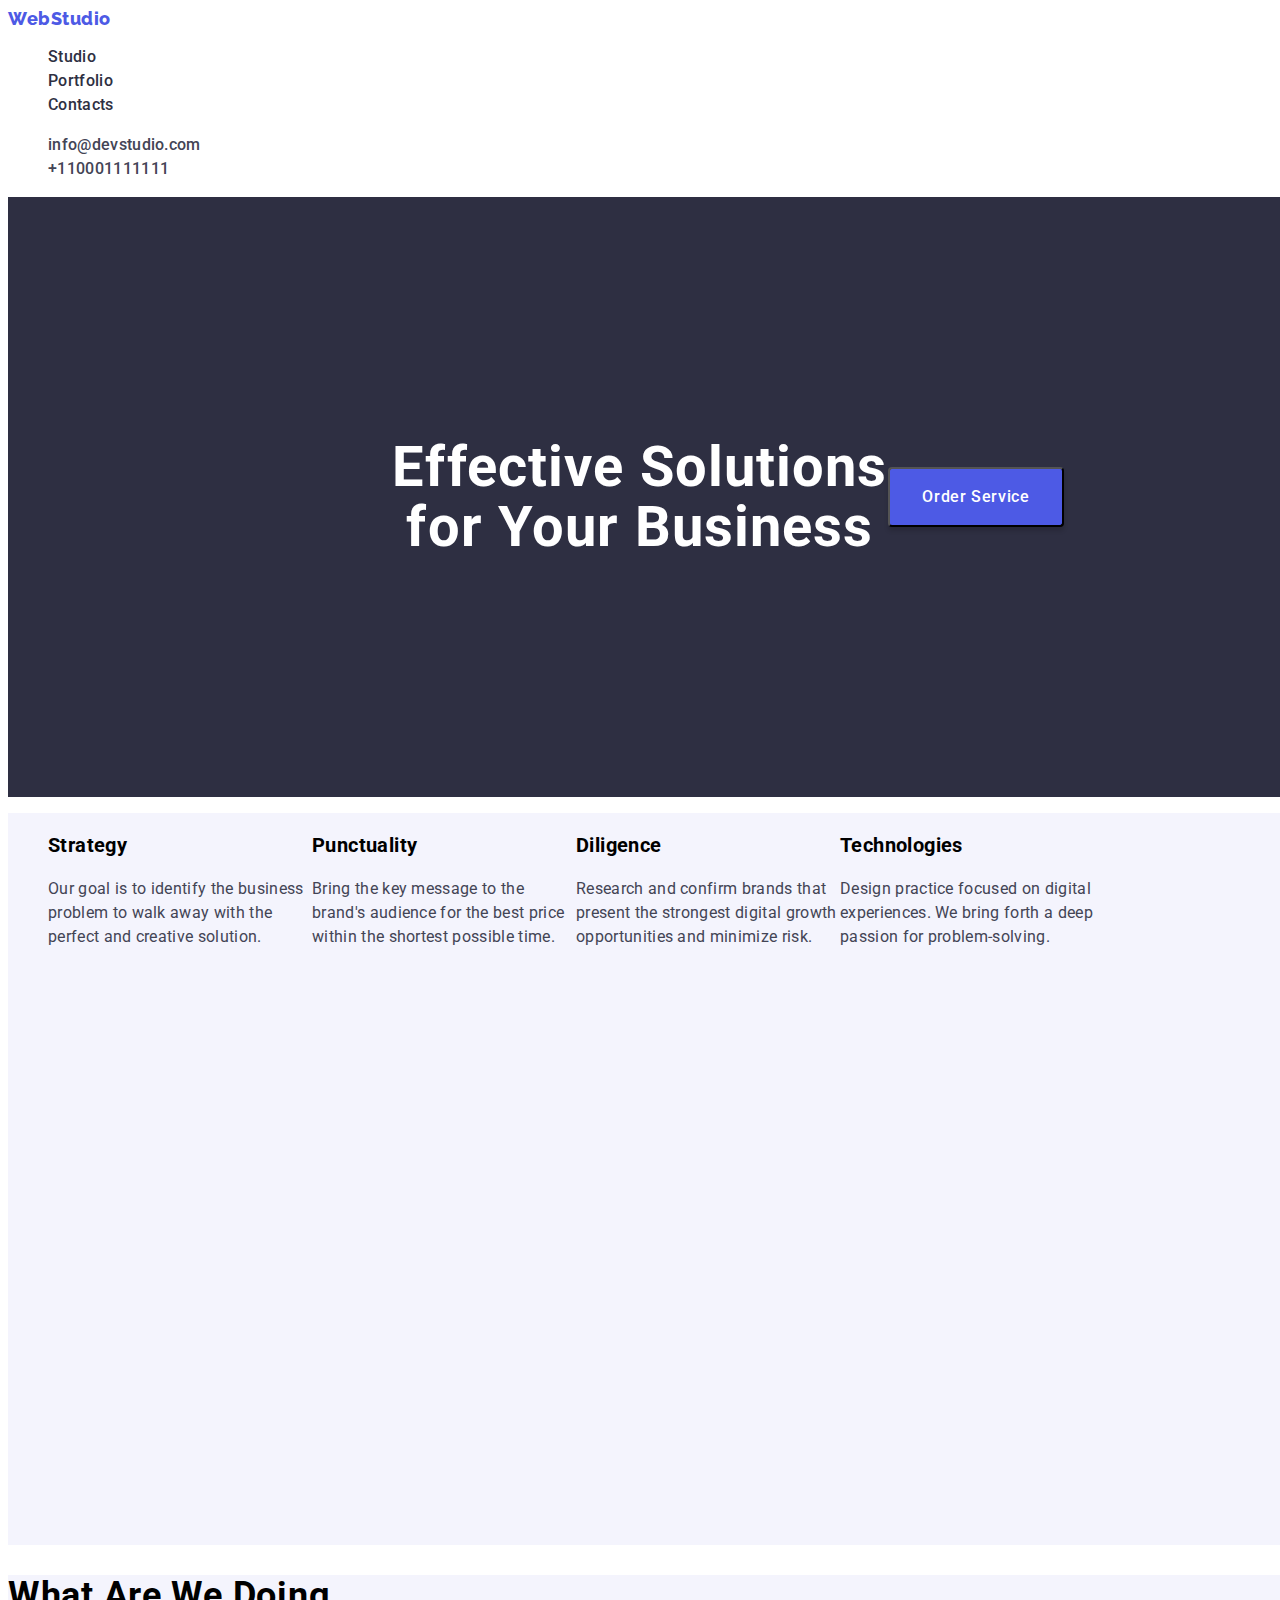
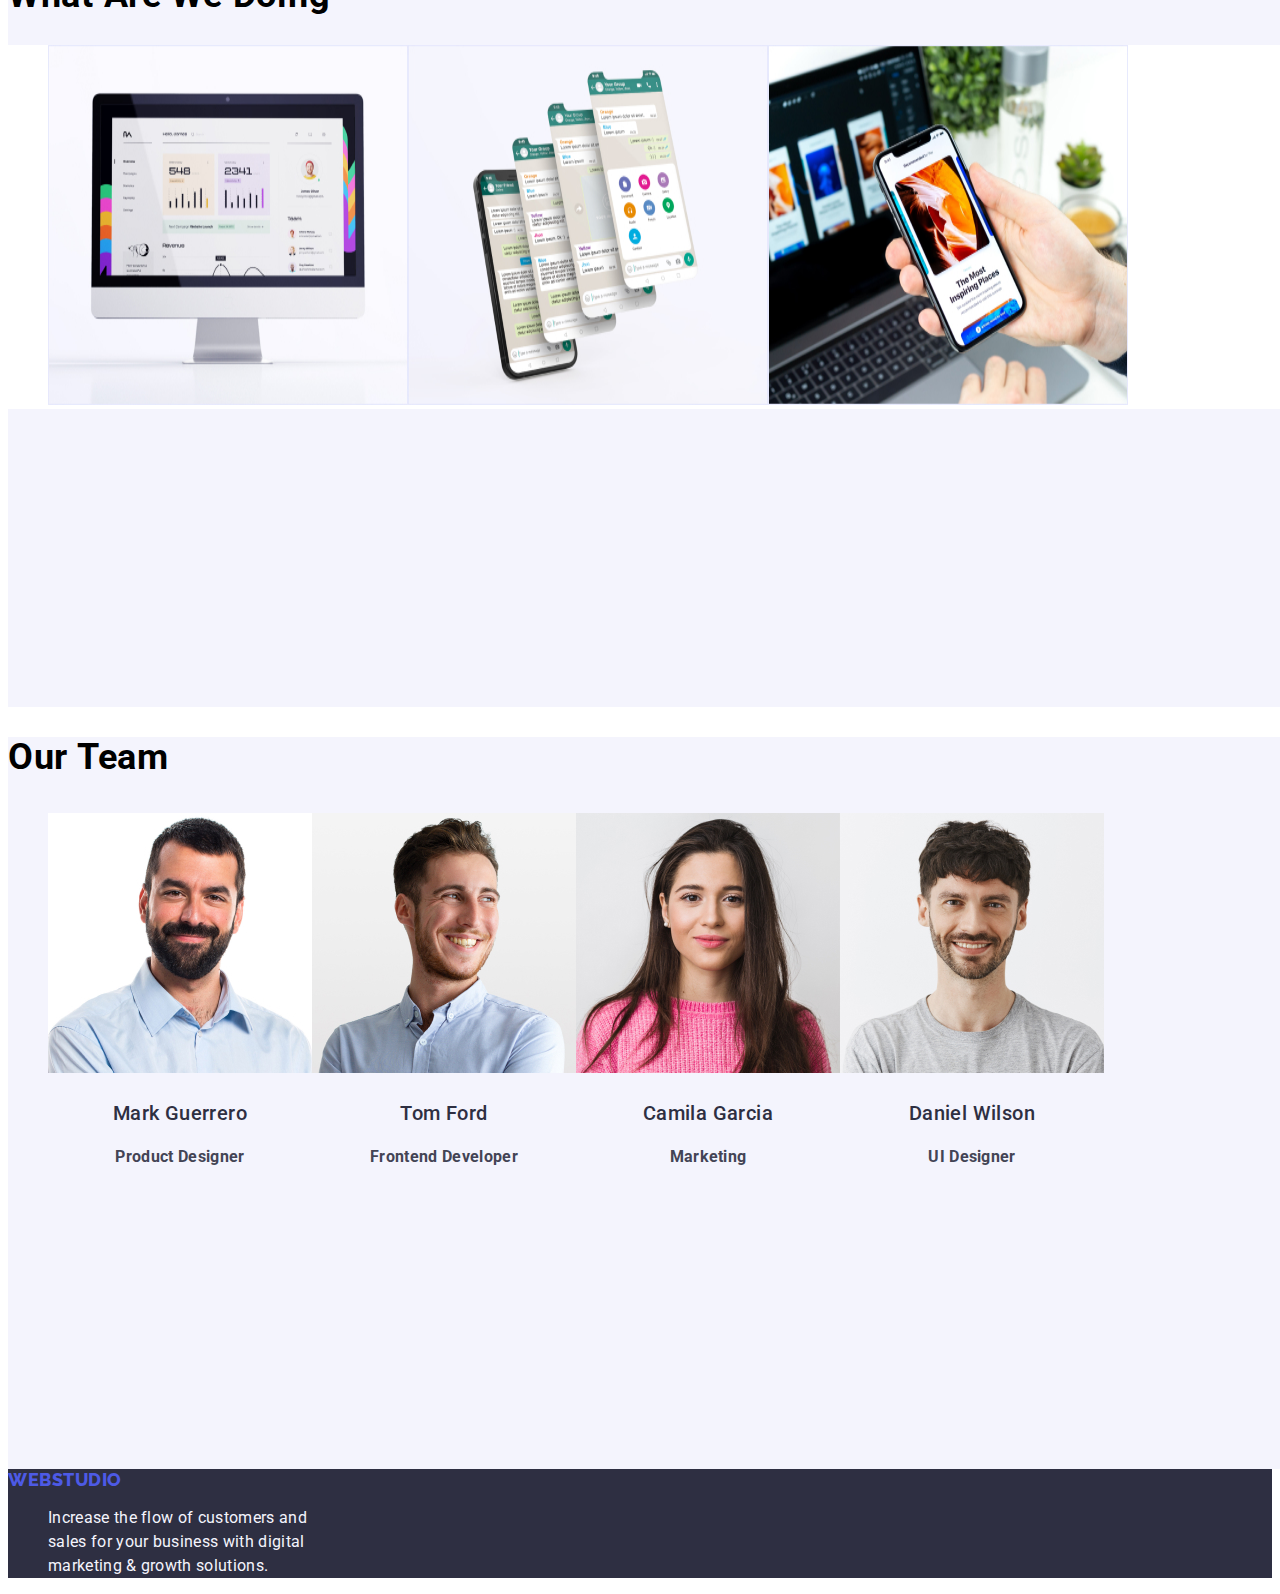
==== commit d8b04d1c: "revised index, html" ====
--- a/index.html
+++ b/index.html
@@ -21,7 +21,7 @@
         <!-- Navigation Menu -->
         <ul class="nav-menu list">
           <li>
-            <a href="./index.html" class="page-current" rel="nopener norefer"
+            <a href="./index.html" class="page current" rel="nopener norefer"
               >Studio</a
             >
           </li>
@@ -62,7 +62,7 @@
       <section class="section">
         <!-- Company Goals -->
         <div class="container">
-          <ul class="benefits">
+          <ul class="benefits list">
             <li>
               <h3 class="title"><b>Strategy</b></h3>
               <p class="description">
--- a/css/styles.css
+++ b/css/styles.css
@@ -50,7 +50,6 @@
   letter-spacing: 0.32px;
 }
 
-/* Main Box */
 .hero {
   height: 600px;
   width: 1440px;
@@ -66,10 +65,8 @@
 .hero-title {
   display: flex;
   width: 496px;
-  flex-direction: column;
-  flex-shrink: 0;
-
-  color: var(--white, #fff);
+
+  color: #fff;
   text-align: center;
   /* Header 1 */
   font-size: 56px;
@@ -88,14 +85,10 @@
   color: #ffff;
 
   padding: 16px 32px;
-  align-items: center;
-  justify-content: center;
-  gap: 10px;
+
   border-radius: 4px;
   background: #4d5ae5;
   box-shadow: 0px 4px 4px 0px rgba(0, 0, 0, 0.15);
-  display: flex;
-  margin-top: 20px;
 }
 /* Header 1 */
 
@@ -116,7 +109,6 @@
   font-size: 20px;
   line-height: 24px;
   /* identical to box height, or 120% */
-
   letter-spacing: 0.02em;
 }
 
@@ -134,7 +126,7 @@
 .section-title {
   list-style: none;
   display: flex;
-  justify-content: center;
+
   align-items: center;
   text-align: center;
   /* Header 2 */
@@ -148,8 +140,14 @@
 .what-we-do {
   list-style-type: none;
   display: flex;
-}
-
+  background-color: #fff;
+}
+.section {
+  width: 1440px;
+  height: 732px;
+  flex-shrink: 0;
+  background-color: #f4f4fd;
+}
 .team {
   color: var(--navyblue, #2e2f42);
   text-align: center;
@@ -196,8 +194,10 @@
 .p {
   display: flex;
   width: 264px;
-  margin-left: 20px;
-  text-indent: 20%;
+  margin-left: 40px;
+  font-size: 16px;
+  font-family: "Roboto";
+  line-height: 24px;
+  letter-spacing: 0.32px;
   color: #f4f4fd;
-  margin-left: 20px;
-}
+}
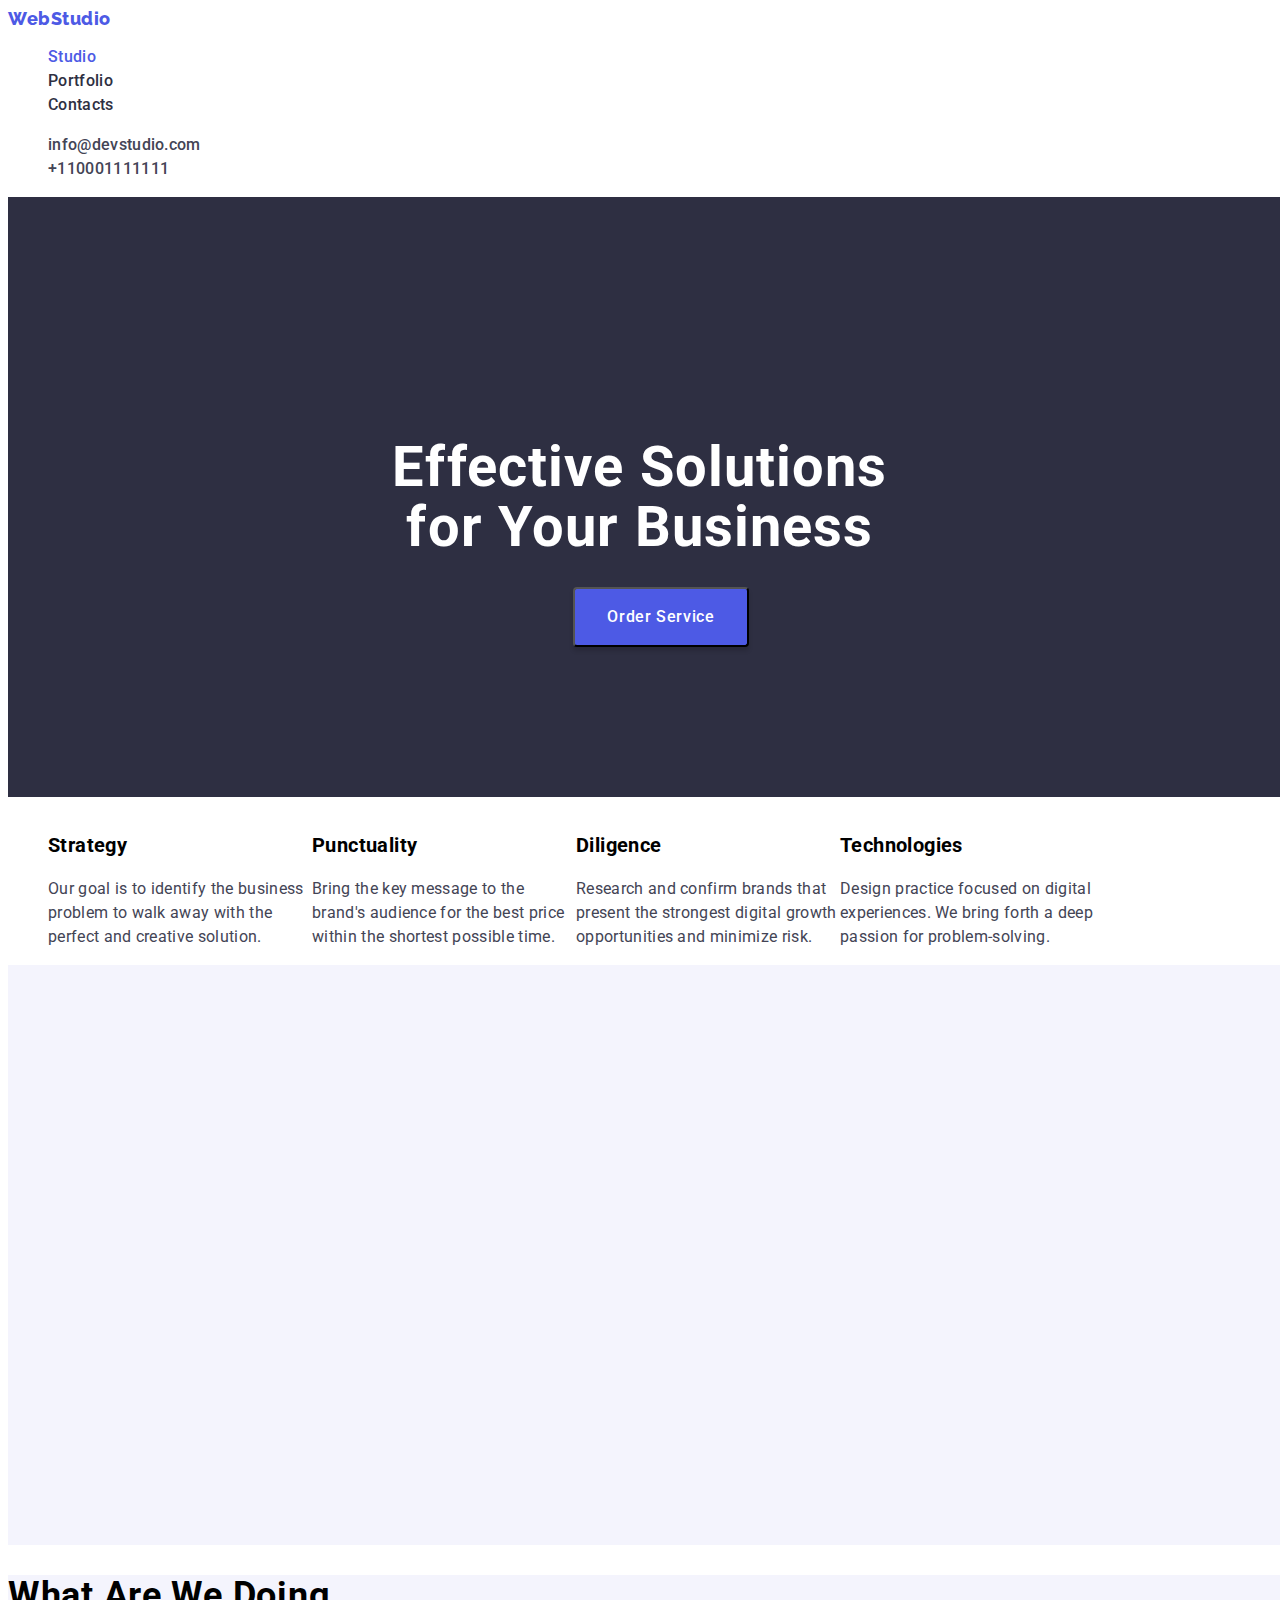
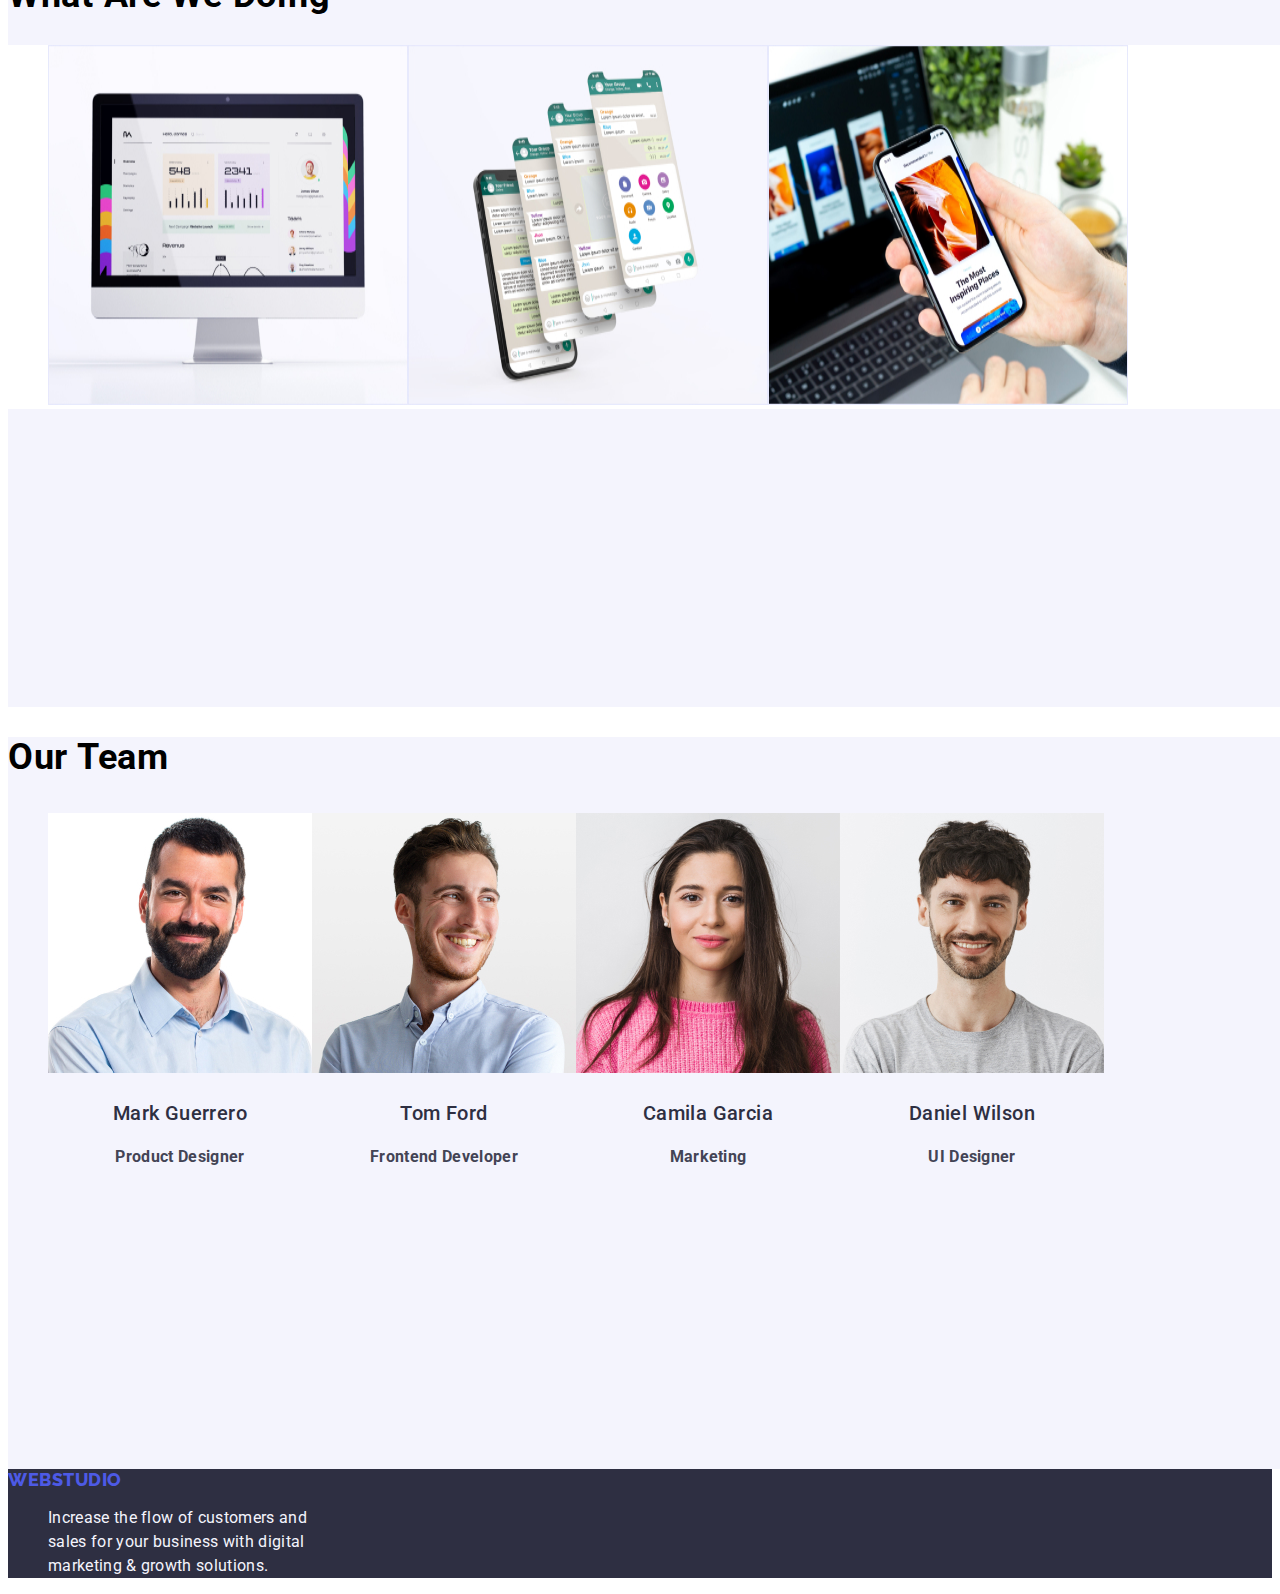
==== commit 4a08b789: "sss" ====
--- a/index.html
+++ b/index.html
@@ -26,11 +26,7 @@
             >
           </li>
           <li>
-            <a
-              href="./portfolio.html"
-              class="page"
-              target="_blank"
-              rel="nopener norefer"
+            <a href="./portfolio.html" class="page" rel="nopener norefer"
               >Portfolio</a
             >
           </li>
--- a/css/styles.css
+++ b/css/styles.css
@@ -1,3 +1,15 @@
+:root {
+  --primary-text-color: #757575;
+  --accent-color: #2196f3;
+  --primary-black-color: #ffffff;
+  --primary-black-color: #212121;
+  --text-white-opacity: rgba(255, 255, 255, 0.6);
+  --button-primary-hover: #188ce8;
+  --button-filter: #f5f4fa;
+  --background-black: #2f303a;
+  --background-grey: #f5f4fa;
+}
+
 /* Header 1 Navigation */
 .logo {
   /* Layout*/
@@ -15,11 +27,14 @@
   color: #4d5ae5;
 }
 
-ul.nav-menu,
+.section {
+  background: #fff;
+}
+ul.nav-menu.list,
 ul.contacts-menu {
   list-style: none;
 }
-.page-current {
+.page.current {
   color: #4d5ae5;
   text-decoration: none;
   list-style-type: none;
@@ -76,7 +91,10 @@
   letter-spacing: 1.12px;
 }
 
-.button {
+.button.primary {
+  position: relative;
+  top: 120px;
+  right: 315px;
   font-size: 16px;
   font-family: "Roboto";
   font-weight: 500;
@@ -90,11 +108,12 @@
   background: #4d5ae5;
   box-shadow: 0px 4px 4px 0px rgba(0, 0, 0, 0.15);
 }
-/* Header 1 */
+/*Header 1*/
 
 .benefits {
   list-style-type: none;
   display: flex;
+  background-color: #fff;
 }
 .title {
   display: flex;
@@ -137,7 +156,7 @@
   letter-spacing: 0.72px;
 }
 
-.what-we-do {
+.what-we-do.list {
   list-style-type: none;
   display: flex;
   background-color: #fff;
@@ -201,3 +220,71 @@
   letter-spacing: 0.32px;
   color: #f4f4fd;
 }
+/* Portfolio */
+
+.filters.list {
+  list-style: none;
+  display: flex;
+  padding: 12px 24px;
+  justify-content: center;
+  align-items: center;
+  border-radius: 4px;
+  text-align: center;
+  font-size: 16px;
+  font-family: "Roboto";
+  font-weight: 500;
+  line-height: 24px;
+  letter-spacing: 0.64px;
+}
+.button.filter {
+  color: #2e2f42;
+  text-align: center;
+  font-size: 16px;
+  font-family: "Roboto";
+  font-weight: 500;
+  line-height: 24px;
+  letter-spacing: 0.64px;
+  display: flex;
+  padding: 12px 24px;
+  justify-content: center;
+  align-items: center;
+  border: none;
+}
+
+.button.filter.current {
+  font-size: 16px;
+  font-family: "Roboto";
+  font-weight: 500;
+  line-height: 24px;
+  letter-spacing: 0.64px;
+  color: #ffff;
+  background: #4d5ae5;
+  display: flex;
+  padding: 12px 24px;
+}
+
+.projects {
+  list-style-type: none;
+  text-decoration: none;
+  text-align: center;
+}
+
+.project {
+  color: #2e2f42;
+  /* Header 3 */
+  font-size: 20px;
+  font-family: "Roboto";
+  font-weight: 500;
+  line-height: 24px;
+  letter-spacing: 0.4px;
+  text-decoration: none;
+}
+
+.type {
+  color: #434455;
+  font-size: 16px;
+  font-family: "Roboto";
+  line-height: 24px;
+  letter-spacing: 0.32px;
+  align-items: center;
+}
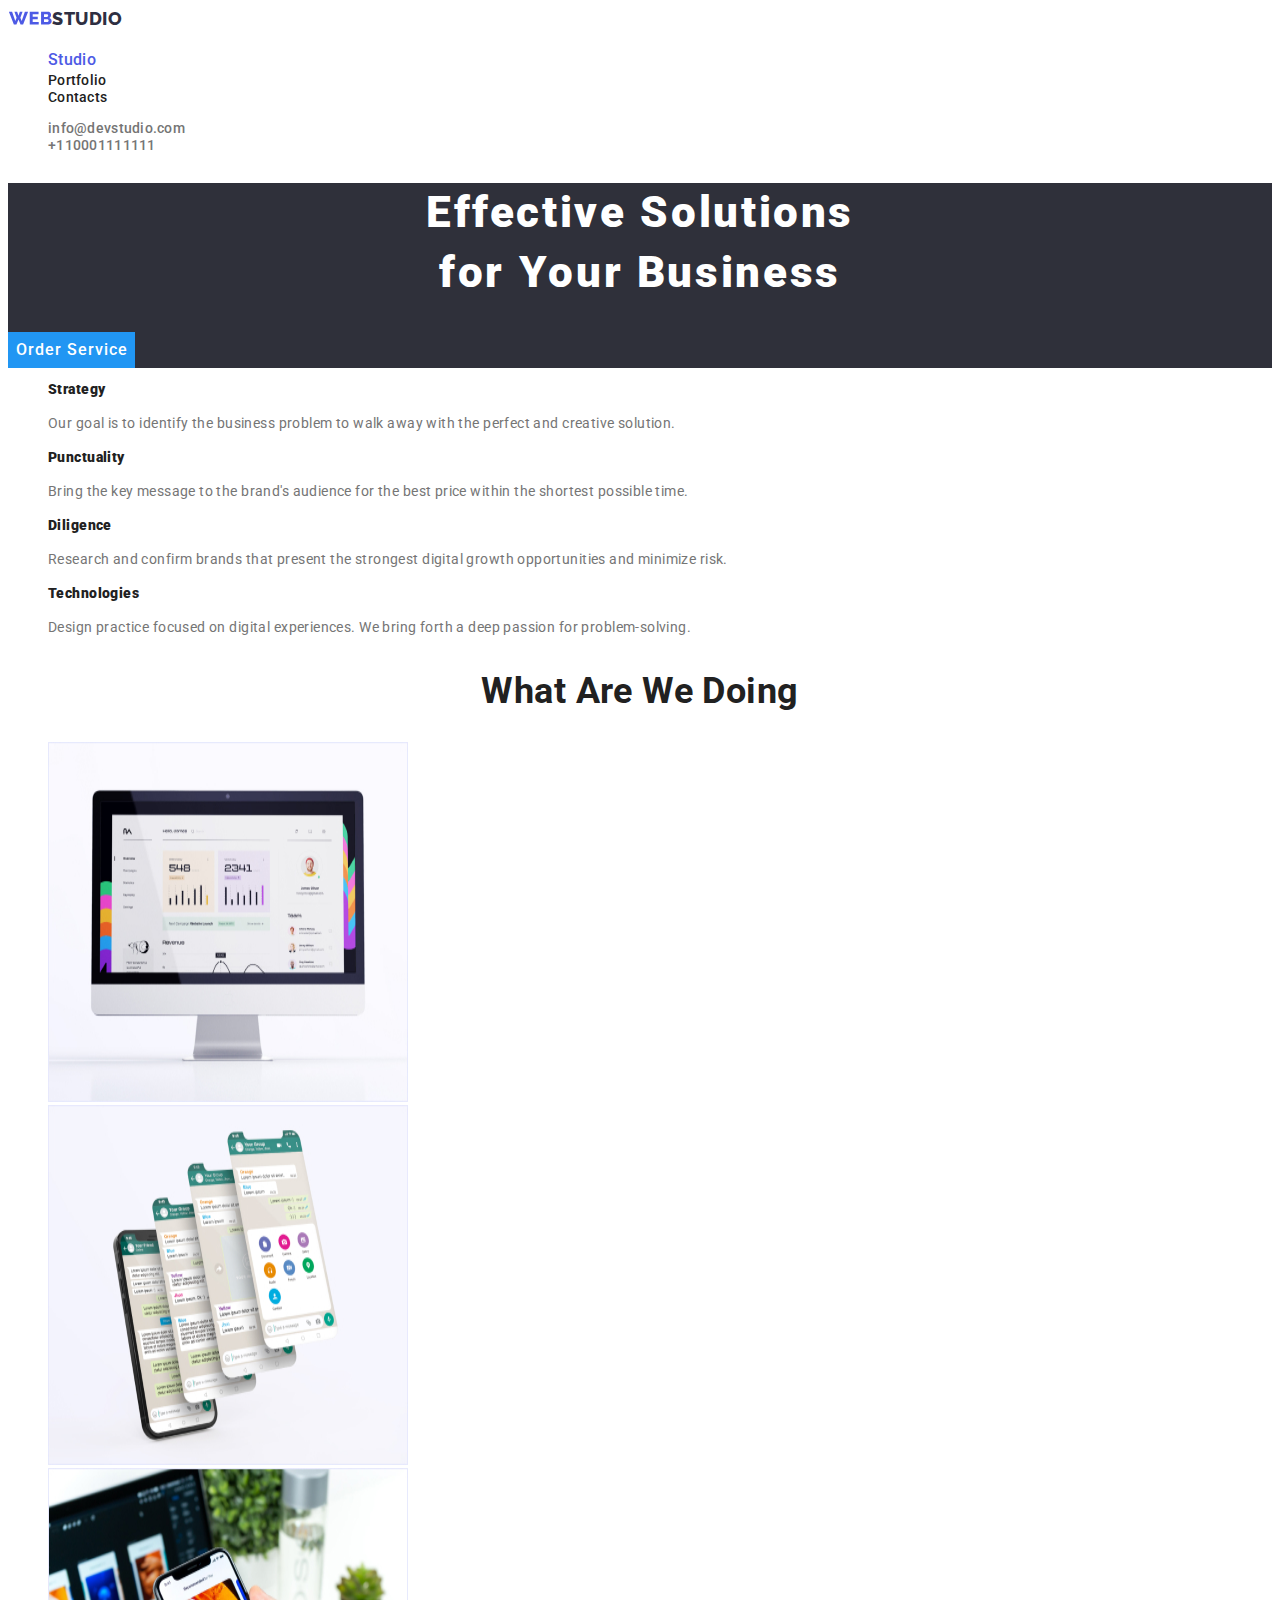
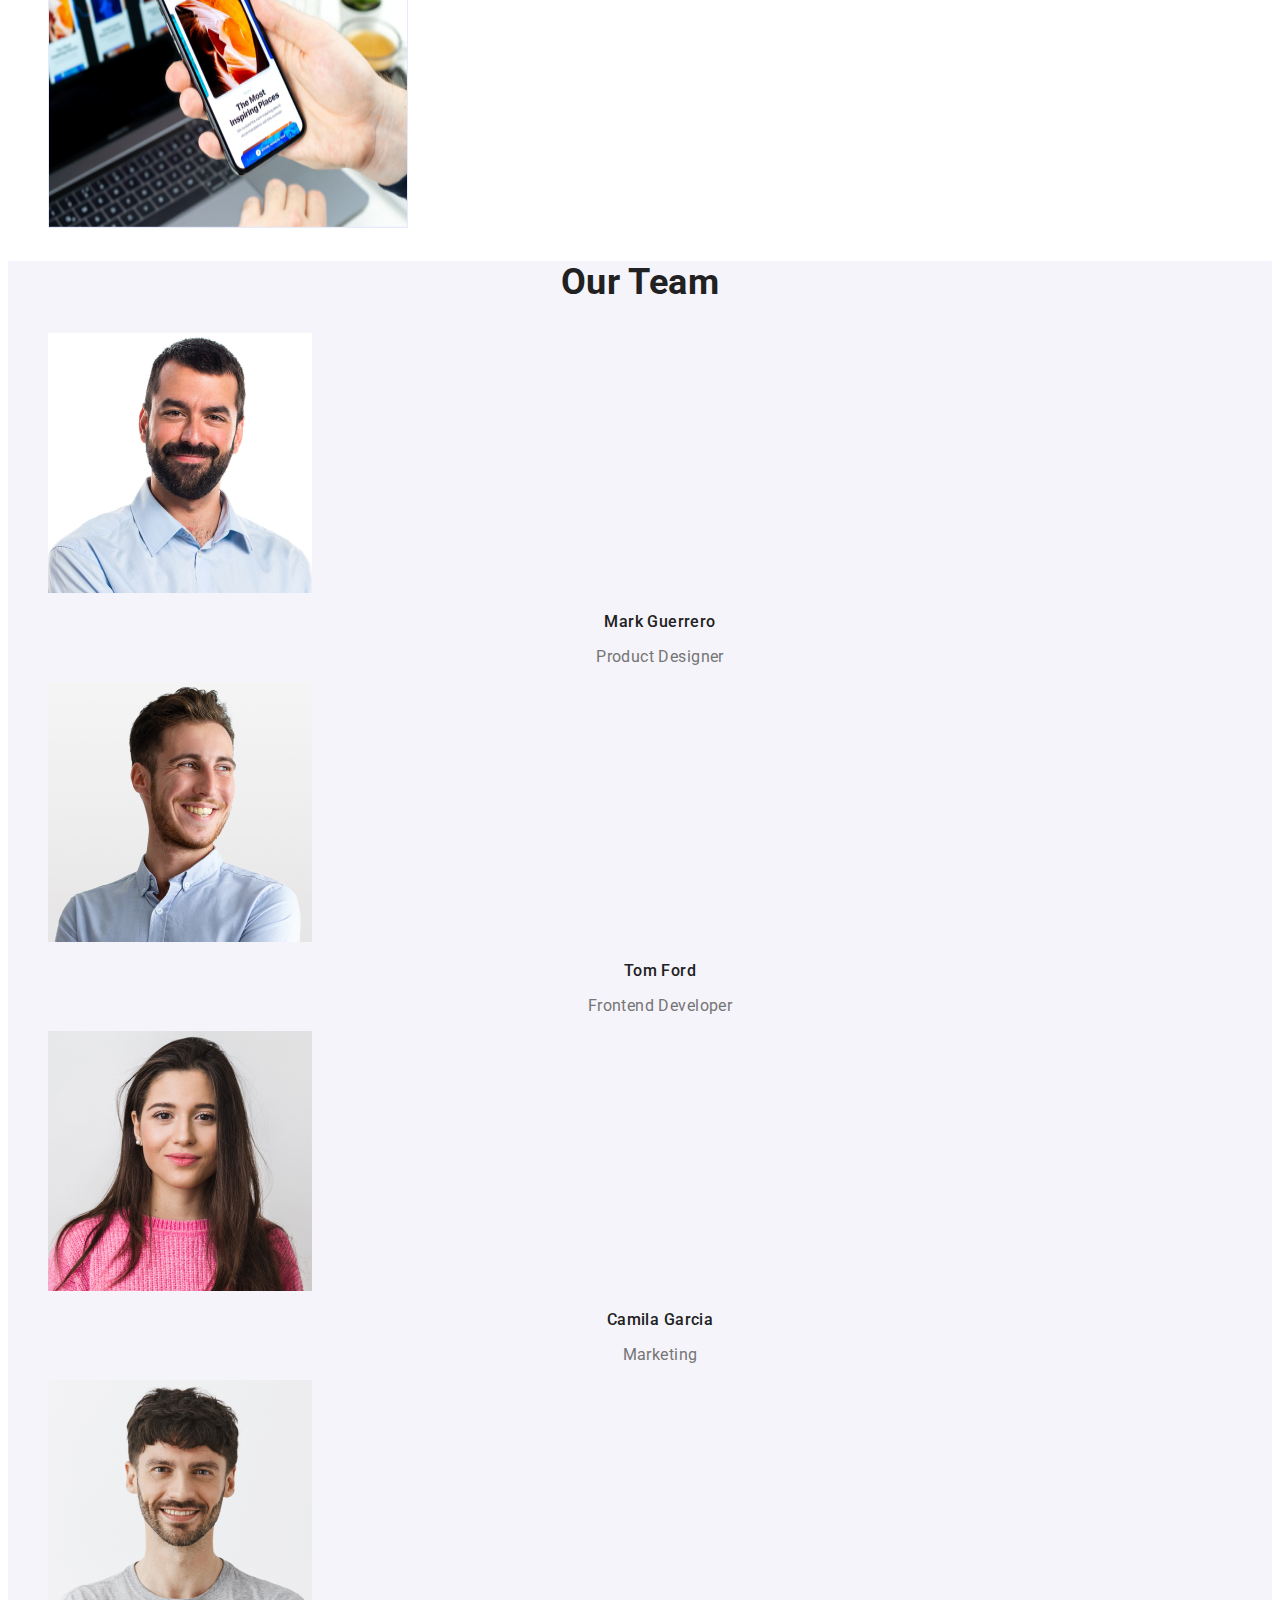
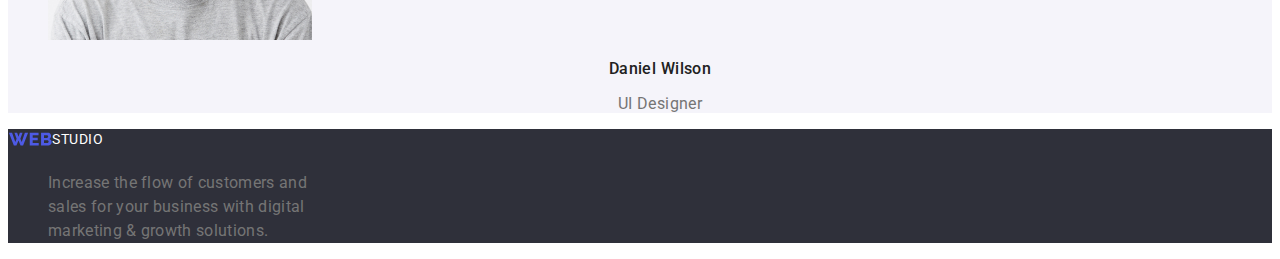
==== commit a622a888: "Applied corrections" ====
--- a/index.html
+++ b/index.html
@@ -17,7 +17,13 @@
     <header class="page-header">
       <nav>
         <!-- Company Logo -->
-        <a href="./index.html" class="logo"> WebStudio</a>
+        <a href="./index.html" class="logo-link">
+          <span class="logo"
+            ><img src="./logo/Web.svg" alt="WEB" width="44" height="20"
+          /></span>
+          <span class="studio">STUDIO</span></a
+        >
+
         <!-- Navigation Menu -->
         <ul class="nav-menu list">
           <li>
@@ -183,8 +189,13 @@
 
     <footer class="page-footer bg-footer">
       <div>
-        <a href="./index.html" class="logo"> WEBSTUDIO</a>
-        <p class="p">
+        <a href="./index.html" class="logo-link">
+          <span class="logo"
+            ><img src="./logo/Web.svg" alt="WEB" width="44" height="20"
+          /></span>
+          <span class="studio-footer">STUDIO</span></a
+        >
+        <p class="footer-description">
           Increase the flow of customers and <br />
           sales for your business with digital<br />
           marketing & growth solutions.
--- a/css/styles.css
+++ b/css/styles.css
@@ -1,7 +1,7 @@
 :root {
   --primary-text-color: #757575;
   --accent-color: #2196f3;
-  --primary-black-color: #ffffff;
+  --primary-white-color: #ffffff;
   --primary-black-color: #212121;
   --text-white-opacity: rgba(255, 255, 255, 0.6);
   --button-primary-hover: #188ce8;
@@ -9,282 +9,203 @@
   --background-black: #2f303a;
   --background-grey: #f5f4fa;
 }
-
+body {
+  background-color: var(--primary-white-color);
+  color: var(--primary-text-color);
+  font-family: "Roboto", sans-serif;
+  font-size: 14px;
+  letter-spacing: 0.03em;
+}
+
+.list {
+  list-style: none;
+}
 /* Header 1 Navigation */
-.logo {
-  /* Layout*/
+.logo-link {
+  text-decoration: none;
+  letter-spacing: 0.54px;
+  line-height: 21px;
   display: flex;
-  width: 44px;
-  flex-direction: column;
-  justify-content: center;
-
+}
+
+.studio {
+  color: #2e2f42;
   font-size: 18px;
-  font-family: "Raleway";
+  font-family: "Raleway", sans-serif;
   font-weight: 800;
-  line-height: 21px;
-  letter-spacing: 0.54px;
-  text-decoration: none;
-  color: #4d5ae5;
-}
-
-.section {
-  background: #fff;
-}
-ul.nav-menu.list,
-ul.contacts-menu {
-  list-style: none;
-}
-.page.current {
-  color: #4d5ae5;
-  text-decoration: none;
-  list-style-type: none;
-  font-size: 16px;
-  font-family: "Roboto";
-  font-weight: 500;
+}
+.studio-footer {
+  color: var(--primary-white-color);
+}
+
+.footer-description {
+  width: 264px;
+  height: 72px;
+  margin-left: 40px;
+  font-size: 16px;
+  font-family: "Roboto";
   line-height: 24px;
   letter-spacing: 0.32px;
 }
-.page {
-  color: #2e2f42;
-  text-decoration: none;
-  font-size: 16px;
-  font-family: "Roboto";
-  font-weight: 500;
-  line-height: 24px;
-  letter-spacing: 0.32px;
-}
-.item {
-  color: #434455;
-  text-decoration: none;
-
-  text-decoration: none;
-  font-size: 16px;
-  font-family: Roboto;
-  font-weight: 500;
-  line-height: 24px;
-  letter-spacing: 0.32px;
-}
-
-.hero {
-  height: 600px;
-  width: 1440px;
-  left: 0px;
-  top: 72px;
-  display: flex;
-  align-items: center;
-  text-align: center;
-  justify-content: center;
-  background: #2e2f42;
-}
-
-.hero-title {
-  display: flex;
-  width: 496px;
-
-  color: #fff;
-  text-align: center;
-  /* Header 1 */
-  font-size: 56px;
-  font-family: "Roboto";
-  font-weight: 700;
-  line-height: 60px;
-  letter-spacing: 1.12px;
+.nav-menu .page {
+  color: var(--primary-black-color);
+  font-weight: 500;
+  font-size: 14px;
+  line-height: 1.14;
+  letter-spacing: 0.02em;
+  text-decoration: none;
+}
+
+.nav-menu .page:hover,
+.nav-menu .page:focus,
+.nav-menu .page-current,
+.contacts-menu .item:hover,
+.contacts-menu .item:focus {
+  color: var(--accent-color);
+}
+
+.contacts-menu .item {
+  color: var(--primary-text-color);
+  text-decoration: none;
+  letter-spacing: 0.02em;
+  line-height: 1.14;
+  font-size: 14px;
+  font-weight: 500;
+}
+
+.bg-footer {
+  background-color: var(--background-black);
+}
+.page-footer {
+  color: var(--primary-text-color);
+  font-family: "Roboto", sans-serif;
+}
+.button {
+  font-family: inherit;
+  border-color: transparent;
+  letter-spacing: 0.03em;
+  cursor: pointer;
 }
 
 .button.primary {
-  position: relative;
-  top: 120px;
-  right: 315px;
-  font-size: 16px;
-  font-family: "Roboto";
-  font-weight: 500;
-  line-height: 24px;
-  letter-spacing: 0.64px;
-  color: #ffff;
-
-  padding: 16px 32px;
-
-  border-radius: 4px;
-  background: #4d5ae5;
-  box-shadow: 0px 4px 4px 0px rgba(0, 0, 0, 0.15);
-}
-/*Header 1*/
-
-.benefits {
-  list-style-type: none;
-  display: flex;
-  background-color: #fff;
-}
-.title {
-  display: flex;
-  width: 264px;
-  height: 24px;
-
-  /* Header 3 */
-
-  font-family: "Roboto";
-  font-style: normal;
-  font-weight: 500;
-  font-size: 20px;
-  line-height: 24px;
-  /* identical to box height, or 120% */
-  letter-spacing: 0.02em;
-}
-
-.description {
-  display: flex;
-  width: 264px;
-  flex-direction: column;
-  font-size: 16px;
-  font-family: Roboto;
-  line-height: 24px;
-  letter-spacing: 0.32px;
-  color: #434455;
+  background-color: var(--accent-color);
+  color: var(--primary-white-color);
+  font-size: 16px;
+  font-weight: 500;
+  line-height: 1.87;
+  letter-spacing: 0.06em;
+}
+
+.button.primary:hover,
+.button.primary.focus {
+  background-color: var(--button-primary-hover);
+}
+.button.filter {
+  color: var(--primary-black-color);
+  font-size: 16px;
+  font-weight: 500;
+  line-height: 1.62;
+  background-color: var(--button-filter);
+}
+
+.button.filter:hover,
+.button.filter:focus,
+.button.filter.current {
+  background-color: var(--accent-color);
+  color: var(--primary-white-color);
 }
 
 .section-title {
-  list-style: none;
-  display: flex;
-
-  align-items: center;
   text-align: center;
   /* Header 2 */
   font-size: 36px;
-  font-family: "Roboto";
   font-weight: 700;
-  line-height: 40px;
-  letter-spacing: 0.72px;
-}
-
-.what-we-do.list {
+  line-height: 1.17;
+  color: var(--primary-black-color);
+}
+
+.bg-hero {
+  background-color: var(--background-black);
+}
+.hero-title {
+  color: var(--primary-white-color);
+  font-weight: 900;
+  text-align: center;
+  /* Header 1 */
+  font-size: 44px;
+  line-height: 1.36;
+  letter-spacing: 0.06em;
+}
+
+.benefits .title {
+  color: var(--primary-black-color);
+  font-weight: 700;
+  font-size: 14px;
+  line-height: 1.14;
+}
+
+.benefits .description {
+  line-height: 1.71;
+}
+
+.bg-team {
+  background-color: var(--background-grey);
+}
+
+.team .name,
+.team .position {
+  font-size: 16px;
+  line-height: 1.19;
+  text-align: center;
+}
+.team .name {
+  color: var(--primary-black-color);
+  font-weight: 500;
+}
+
+/* Project */
+.project {
+  text-decoration: none;
+}
+
+.project .name {
+  color: var(--primary-black-color);
+  font-size: 18px;
+  font-family: "Roboto";
+  font-weight: 700;
+  line-height: 2;
+  letter-spacing: 0.06em;
+}
+
+.project .type {
+  color: var(--primary-text-color);
+  font-weight: 400;
+  font-size: 16px;
+  line-height: 1.87;
+}
+
+.projects {
   list-style-type: none;
-  display: flex;
-  background-color: #fff;
-}
-.section {
-  width: 1440px;
-  height: 732px;
-  flex-shrink: 0;
-  background-color: #f4f4fd;
-}
-.team {
-  color: var(--navyblue, #2e2f42);
-  text-align: center;
-  /* Header 2 */
-  font-size: 36px;
-  font-family: Roboto;
-  font-weight: 700;
-  line-height: 40px;
-  letter-spacing: 0.72px;
-}
-
-ul.team {
-  display: flex;
-  list-style: none;
-  text-align: center;
+  text-decoration: none;
+}
+
+.page.current {
+  color: #4d5ae5;
+  text-decoration: none;
   list-style-type: none;
-  display: flex;
-}
-
-.name {
-  color: #2e2f42;
-  text-align: center;
-
-  font-size: 20px;
-  font-family: "Roboto";
-  font-weight: 500;
-  line-height: 24px;
-  letter-spacing: 0.4px;
-}
-
-.position {
-  color: var(--slate, #434455);
-  text-align: center;
-  font-size: 16px;
-  font-family: "Roboto";
+  font-size: 16px;
+  font-family: "Roboto";
+  font-weight: 500;
   line-height: 24px;
   letter-spacing: 0.32px;
 }
 
-.bg-footer {
-  background-color: #2e2f42;
-}
-
-.p {
-  display: flex;
-  width: 264px;
-  margin-left: 40px;
-  font-size: 16px;
-  font-family: "Roboto";
+.page {
+  color: #2e2f42;
+  text-decoration: none;
+  font-size: 16px;
+  font-family: "Roboto";
+  font-weight: 500;
   line-height: 24px;
   letter-spacing: 0.32px;
-  color: #f4f4fd;
-}
-/* Portfolio */
-
-.filters.list {
-  list-style: none;
-  display: flex;
-  padding: 12px 24px;
-  justify-content: center;
-  align-items: center;
-  border-radius: 4px;
-  text-align: center;
-  font-size: 16px;
-  font-family: "Roboto";
-  font-weight: 500;
-  line-height: 24px;
-  letter-spacing: 0.64px;
-}
-.button.filter {
-  color: #2e2f42;
-  text-align: center;
-  font-size: 16px;
-  font-family: "Roboto";
-  font-weight: 500;
-  line-height: 24px;
-  letter-spacing: 0.64px;
-  display: flex;
-  padding: 12px 24px;
-  justify-content: center;
-  align-items: center;
-  border: none;
-}
-
-.button.filter.current {
-  font-size: 16px;
-  font-family: "Roboto";
-  font-weight: 500;
-  line-height: 24px;
-  letter-spacing: 0.64px;
-  color: #ffff;
-  background: #4d5ae5;
-  display: flex;
-  padding: 12px 24px;
-}
-
-.projects {
-  list-style-type: none;
-  text-decoration: none;
-  text-align: center;
-}
-
-.project {
-  color: #2e2f42;
-  /* Header 3 */
-  font-size: 20px;
-  font-family: "Roboto";
-  font-weight: 500;
-  line-height: 24px;
-  letter-spacing: 0.4px;
-  text-decoration: none;
-}
-
-.type {
-  color: #434455;
-  font-size: 16px;
-  font-family: "Roboto";
-  line-height: 24px;
-  letter-spacing: 0.32px;
-  align-items: center;
-}
+}
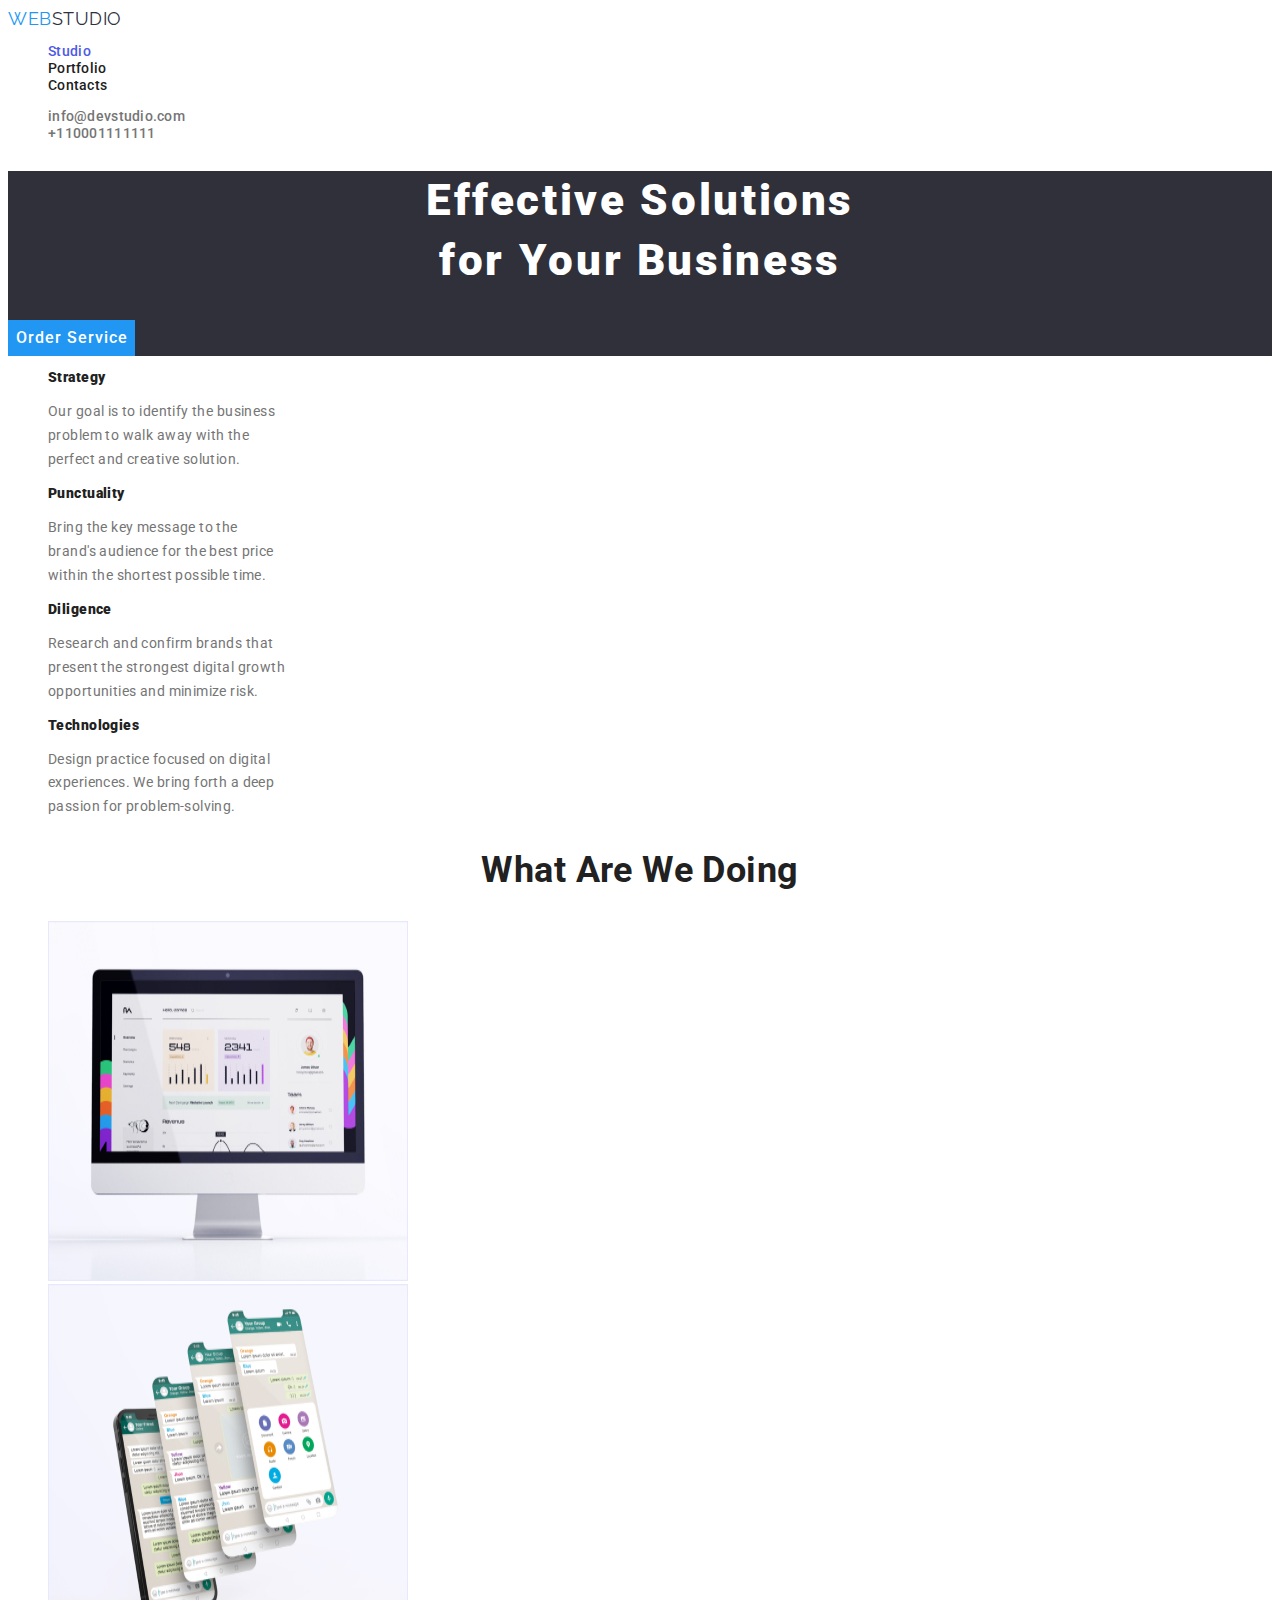
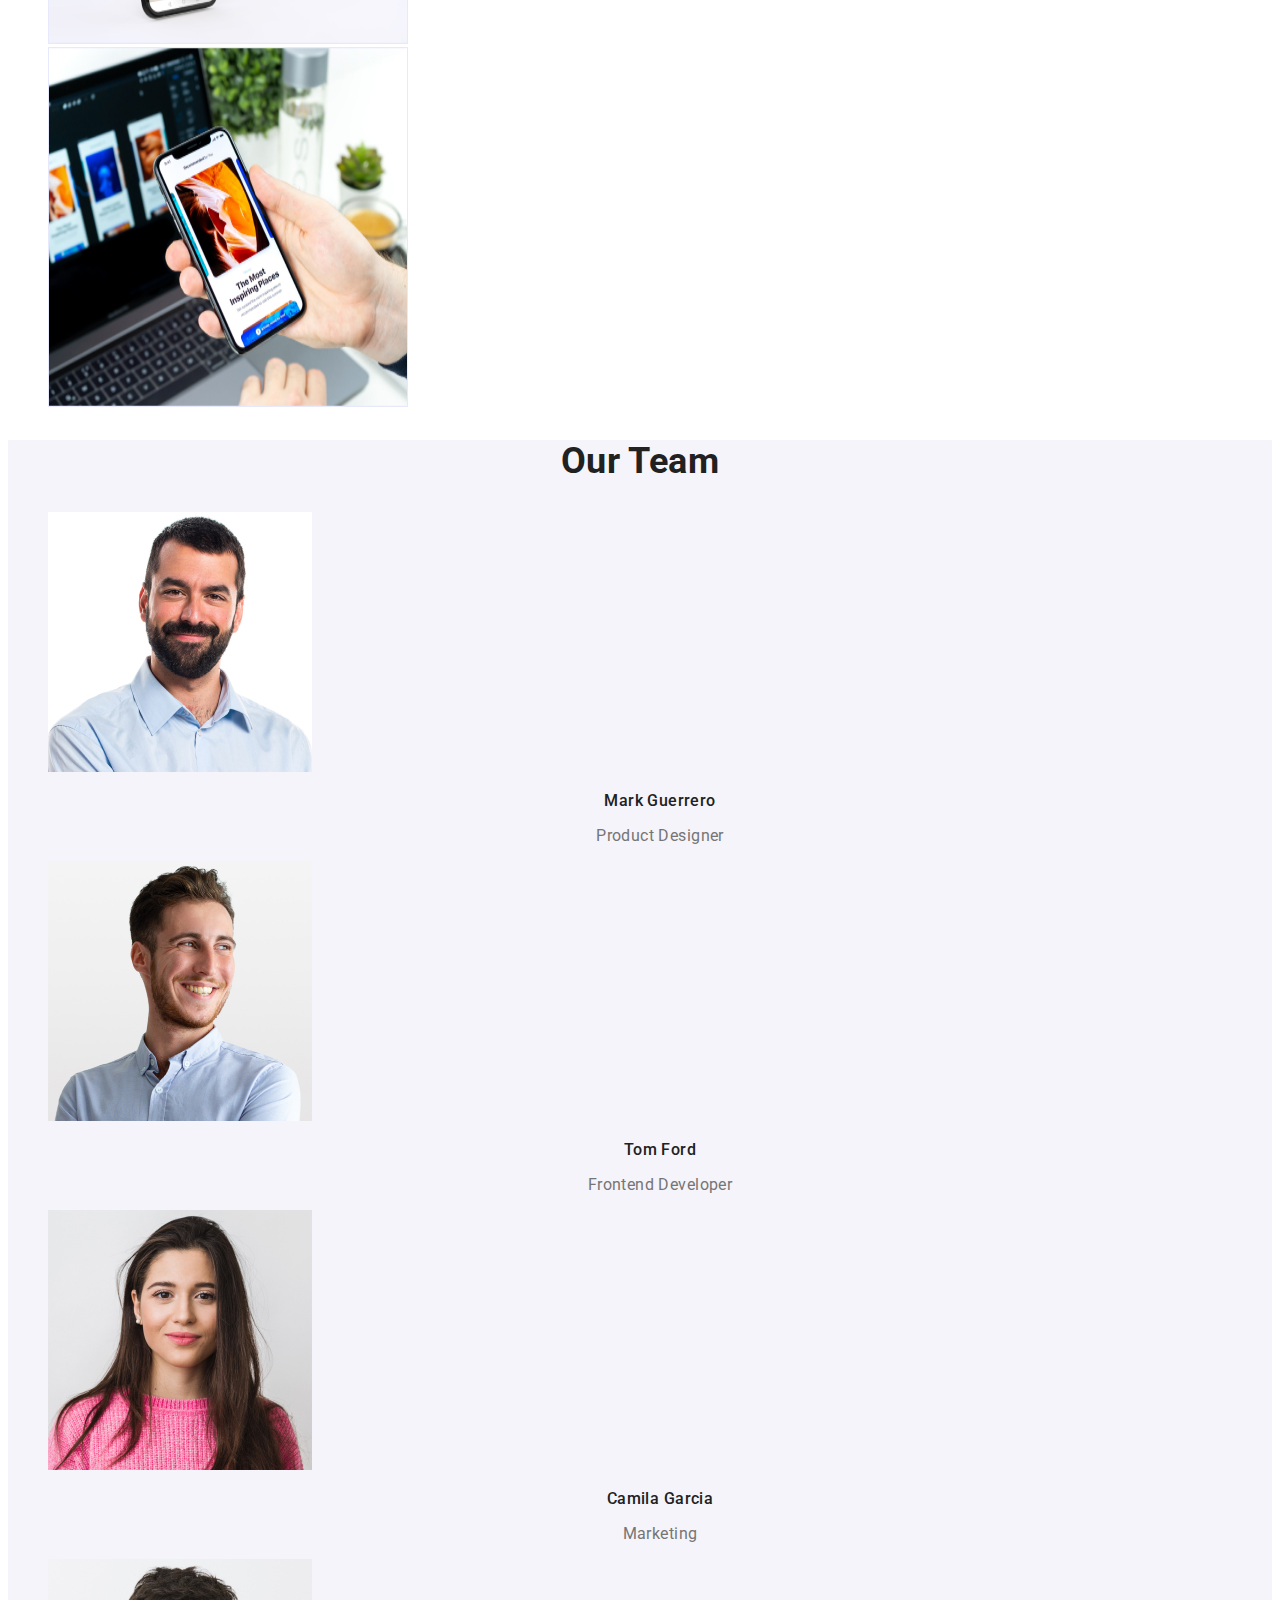
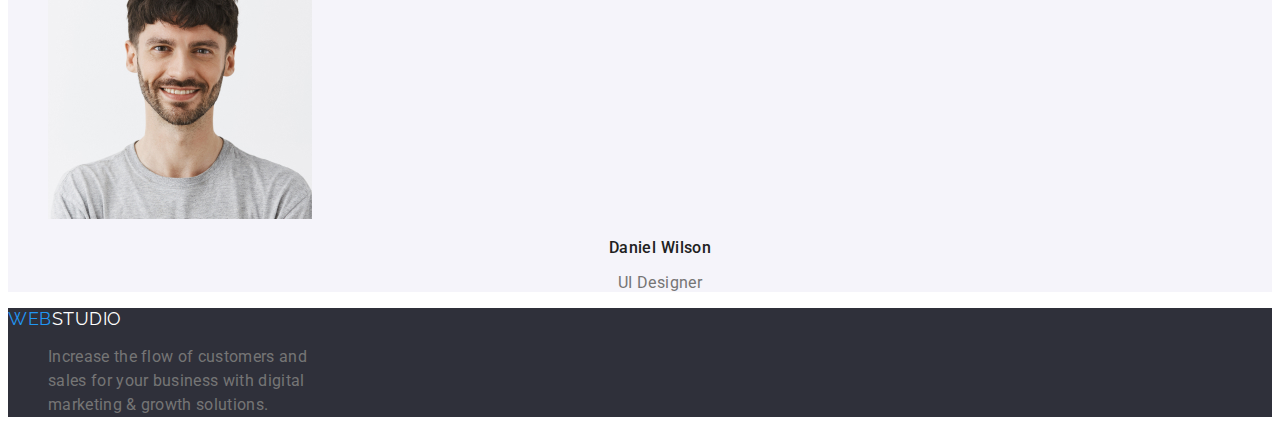
==== commit 89491f2d: "CSS Update" ====
--- a/index.html
+++ b/index.html
@@ -18,11 +18,8 @@
       <nav>
         <!-- Company Logo -->
         <a href="./index.html" class="logo-link">
-          <span class="logo"
-            ><img src="./logo/Web.svg" alt="WEB" width="44" height="20"
-          /></span>
-          <span class="studio">STUDIO</span></a
-        >
+          <span class="logo">WEB<span class="studio">STUDIO</span></span>
+        </a>
 
         <!-- Navigation Menu -->
         <ul class="nav-menu list">
@@ -36,7 +33,7 @@
               >Portfolio</a
             >
           </li>
-          <li><a href="/Contacts" class="page">Contacts</a></li>
+          <li><a href="#" class="page">Contacts</a></li>
         </ul>
       </nav>
       <ul class="contacts-menu list">
@@ -68,15 +65,17 @@
             <li>
               <h3 class="title"><b>Strategy</b></h3>
               <p class="description">
-                Our goal is to identify the business problem to walk away with
-                the perfect and creative solution.
+                Our goal is to identify the business <br />
+                problem to walk away with the <br />perfect and creative
+                solution.
               </p>
             </li>
 
             <li>
               <h3 class="title"><b>Punctuality</b></h3>
               <p class="description">
-                Bring the key message to the brand's audience for the best price
+                Bring the key message to the<br />
+                brand's audience for the best price<br />
                 within the shortest possible time.
               </p>
             </li>
@@ -84,16 +83,18 @@
             <li>
               <h3 class="title"><b>Diligence</b></h3>
               <p class="description">
-                Research and confirm brands that present the strongest digital
-                growth opportunities and minimize risk.
+                Research and confirm brands that<br />
+                present the strongest digital growth<br />
+                opportunities and minimize risk.
               </p>
             </li>
 
             <li>
               <h3 class="title"><b>Technologies</b></h3>
               <p class="description">
-                Design practice focused on digital experiences. We bring forth a
-                deep passion for problem-solving.
+                Design practice focused on digital<br />
+                experiences. We bring forth a deep<br />
+                passion for problem-solving.
               </p>
             </li>
           </ul>
@@ -190,9 +191,7 @@
     <footer class="page-footer bg-footer">
       <div>
         <a href="./index.html" class="logo-link">
-          <span class="logo"
-            ><img src="./logo/Web.svg" alt="WEB" width="44" height="20"
-          /></span>
+          <span class="logo">WEB</span>
           <span class="studio-footer">STUDIO</span></a
         >
         <p class="footer-description">
--- a/css/styles.css
+++ b/css/styles.css
@@ -26,13 +26,14 @@
   letter-spacing: 0.54px;
   line-height: 21px;
   display: flex;
-}
-
+  font-size: 18px;
+  font-family: "Raleway", sans-serif;
+}
+.logo {
+  color: var(--accent-color);
+}
 .studio {
   color: #2e2f42;
-  font-size: 18px;
-  font-family: "Raleway", sans-serif;
-  font-weight: 800;
 }
 .studio-footer {
   color: var(--primary-white-color);
@@ -102,7 +103,7 @@
 }
 .button.filter {
   color: var(--primary-black-color);
-  font-size: 16px;
+  font-size: 18px;
   font-weight: 500;
   line-height: 1.62;
   background-color: var(--button-filter);
@@ -193,19 +194,9 @@
   color: #4d5ae5;
   text-decoration: none;
   list-style-type: none;
-  font-size: 16px;
+  font-size: 14px;
   font-family: "Roboto";
   font-weight: 500;
-  line-height: 24px;
+
   letter-spacing: 0.32px;
 }
-
-.page {
-  color: #2e2f42;
-  text-decoration: none;
-  font-size: 16px;
-  font-family: "Roboto";
-  font-weight: 500;
-  line-height: 24px;
-  letter-spacing: 0.32px;
-}
